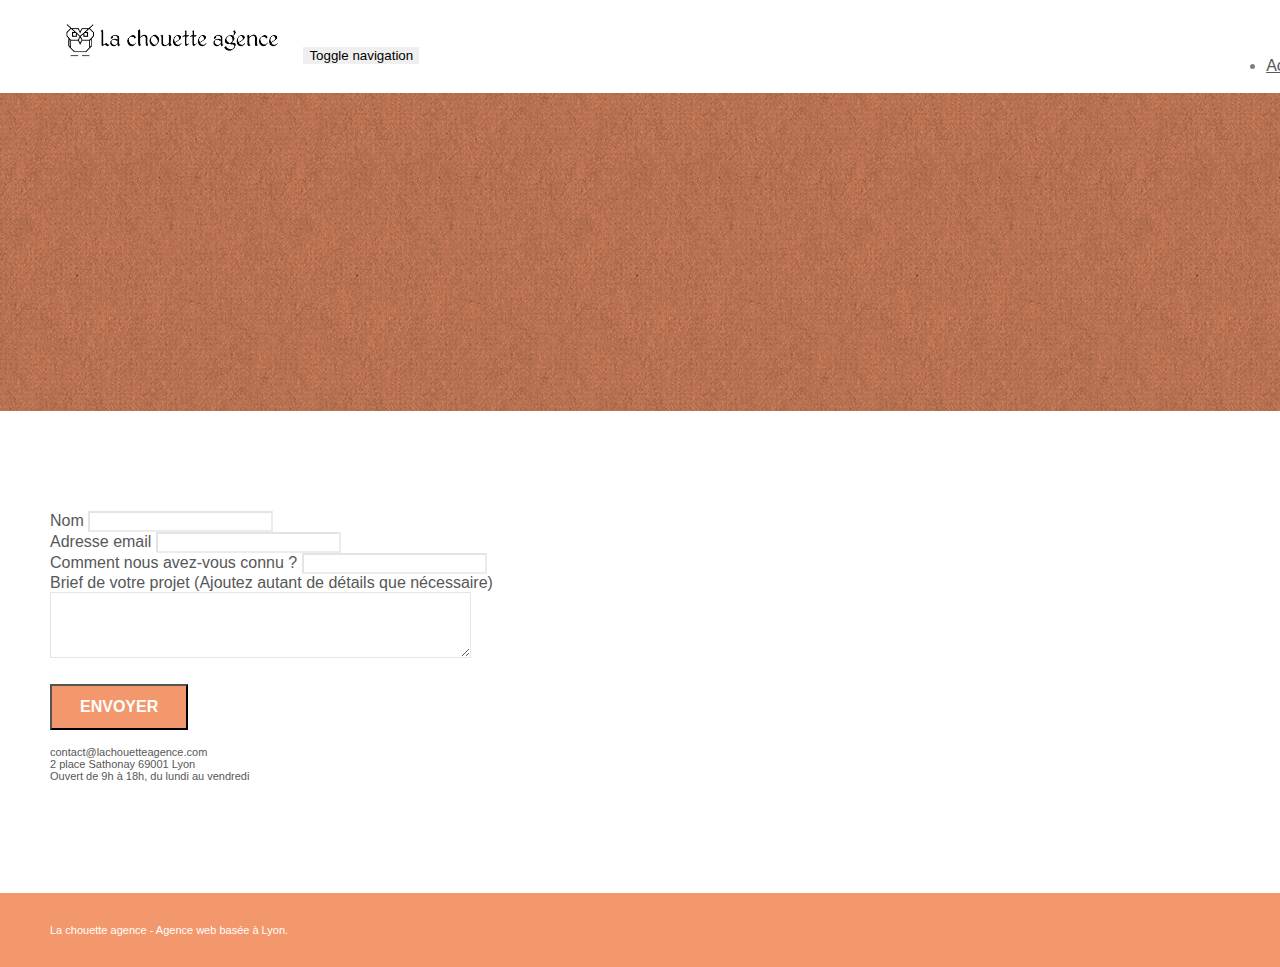
==== page2.html @ 2bc06919 "first commit - version initiale" ====
<!doctype html>
<html lang="Default">
<head>
    <meta charset="utf-8">
    <meta name="keywords" content="">
    <meta name="description" content="">
    <meta name="viewport" content="width=device-width, initial-scale=1.0, viewport-fit=cover">
    <link rel="shortcut icon" type="image/png" href="favicon.jpg">
    
	<link rel="stylesheet" type="text/css" href="./css/bootstrap.min.css">
	<link rel="stylesheet" type="text/css" href="style.css">
	<link rel="stylesheet" type="text/css" href="./css/font-awesome.min.css">
	<link rel="stylesheet" type="text/css" href="./css/et-line.min.css">
	
    
	<script src="./js/jquery-2.1.0.min.js"></script>
	<script src="./js/bootstrap.min.js"></script>
	<script src="./js/blocs.min.js"></script>
	<script src="./js/jqBootstrapValidation.js"></script>
	<script src="./js/formHandler.js"></script>
    <title>page2</title>

    
<!-- Analytics -->
 
<!-- Analytics END -->
    
</head>
<body>
<!-- Principal conteneur -->
<div class="page-container">
    
<!-- bloc-0 -->
<div class="bloc bgc-white l-bloc " id="bloc-0">
	<div class="container bloc-sm">
		<nav class="navbar row">
			<div class="navbar-header">
				<a class="navbar-brand" href="index.html"><img src="img/la-chouette-agence.png" alt="atlanta web design logo" height="40" /></a>
				<button id="nav-toggle" type="button" class="ui-navbar-toggle navbar-toggle" data-toggle="collapse" data-target=".navbar-1">
					<span class="sr-only">Toggle navigation</span><span class="icon-bar"></span><span class="icon-bar"></span><span class="icon-bar"></span>
				</button>
			</div>
			<div class="collapse navbar-collapse navbar-1 special-dropdown-nav">
				<ul class="site-navigation nav navbar-nav">
					<li>
						<a href="index.html">Accueil</a>
					</li>
					<li>
					</li>
					<li>
						<a href="page2.html">page2 &gt;</a>
					</li>
				</ul>
			</div>
		</nav>
	</div>
</div>
<!-- bloc-0 END -->

<!-- bloc-6 -->
<div class="bloc bg-dots-bg bg-repeat bgc-atomic-tangerine d-bloc bloc-bg-texture texture-paper" id="bloc-6">
	<div class="container bloc-lg">
		<div class="row">
			<div class="col-sm-12">
				<h1 class="text-center hero-bloc-text tc-white">
					Parlons web design !
				</h1>
				<p class="text-center mg-lg tc-white tight-width-whitespace">
					Nous sommes ravis que vous souhaitiez collaborer avec notre agence.<br>
					Parlez-nous de votre projet en complétant le formulaire ci-dessous.
				</p>
			</div>
		</div>
	</div>
</div>
<!-- bloc-6 END -->

<!-- bloc-7 -->
<div class="bloc bgc-white l-bloc" id="bloc-7">
	<div class="container bloc-lg">
		<div class="row">
			<div class="col-sm-6">
				<form id="form_1" novalidate success-msg="Your message has been sent." fail-msg="Sorry it seems that our mail server is not responding, Sorry for the inconvenience!">
					<div class="form-group">
						<label>
							Nom
						</label>
						<input id="name" class="form-control" required />
					</div>
					<div class="form-group">
						<label>
							Adresse email
						</label>
						<input id="email" class="form-control" type="email" required />
					</div>
					<div class="form-group">
						<label>
							Comment nous avez-vous connu ?
						</label>
						<input class="form-control" type="email" required id="input_504" />
					</div>
					<div class="form-group">
						<label>
							Brief de votre projet (Ajoutez autant de détails que nécessaire)<br>
						</label><textarea id="message" class="form-control" rows="4" cols="50" required></textarea>
					</div> 
					<button class="bloc-button btn btn-lg btn-block cta-hero btn-atomic-tangerine" type="submit">
						Envoyer
					</button>
				</form>
			</div>
			<div class="col-sm-6">
				<p>
					contact@lachouetteagence.com<br>2 place Sathonay 69001 Lyon<br>Ouvert de 9h à 18h, du lundi au vendredi<br>
				</p>
			</div>
		</div>
	</div>
</div>
<!-- bloc-7 END -->

<!-- ScrollToTop Button -->
<a class="bloc-button btn btn-d scrollToTop" onclick="scrollToTarget('1')"><span class="fa fa-chevron-up"></span></a>
<!-- ScrollToTop Button END-->


<!-- Footer - bloc-8 -->
<div class="bloc bgc-atomic-tangerine d-bloc" id="bloc-8">
	<div class="container bloc-sm">
		<div class="row">
			<div class="col-sm-12">
				<p class="text-center white">
					La chouette agence - Agence web basée à Lyon.<br>
				</p>
				<div class="row row-no-gutters social">
					<div class="col-sm-3">
						<div class="text-center">
							<a class="social" href="index.html"><span class="fa fa-twitter icon-md"></span></a>
						</div>
					</div>
					<div class="col-sm-3">
						<div class="text-center">
							<a class="social" href="index.html"><span class="fa fa-facebook icon-md"></span></a>
						</div>
					</div>
					<div class="col-sm-3">
						<div class="text-center">
							<a class="social" href="index.html"><span class="fa fa-dribbble icon-md"></span></a>
						</div>
					</div>
					<div class="col-sm-3">
						<div class="text-center">
							<a class="social" href="index.html"><span class="fa fa-instagram icon-md"></span></a>
						</div>
					</div>
				</div>
			</div>
		</div>
	</div>
</div>
<!-- Footer - bloc-8 END -->

</div>
<!-- Principal conteneur END -->
    

</body>
</html>
---- style.css ----
body {
    margin: 0;
    padding: 0;
    background: #FFF;
    overflow-x: hidden;
    -webkit-font-smoothing: antialiased;
    -moz-osx-font-smoothing: grayscale;
}

a,
button {
    transition: all .3s ease-in-out;
    outline: none!important;
}

a:hover {
    text-decoration: none;
    cursor: pointer;
}

#page-loading-blocs-notifaction {
    position: fixed;
    top: 0;
    bottom: 0;
    width: 100%;
    z-index: 100000;
    background: #FFFFFF url("img/pageload-spinner.gif") no-repeat center center;
}

.bloc {
    width: 100%;
    clear: both;
    background: 50% 50% no-repeat;
    padding: 0 50px;
    -webkit-background-size: cover;
    -moz-background-size: cover;
    -o-background-size: cover;
    background-size: cover;
    position: relative;
}

.bloc .container {
    padding-left: 0;
    padding-right: 0;
}

.bloc-lg {
    padding: 100px 50px;
}

.bloc-md {
    padding: 50px;
}

.bloc-sm {
    padding: 20px 50px;
}

.bg-center,
.bg-l-edge,
.bg-r-edge,
.bg-t-edge,
.bg-b-edge,
.bg-tl-edge,
.bg-bl-edge,
.bg-tr-edge,
.bg-br-edge,
.bg-repeat {
    -webkit-background-size: auto!important;
    -moz-background-size: auto!important;
    -o-background-size: auto!important;
    background-size: auto!important;
}

.bg-repeat {
    background: repeat;
}

.bg-t-edge {
    background: top no-repeat;
}

.bloc-bg-texture::before {
    content: "";
    background-size: 2px 2px;
    position: absolute;
    top: 0;
    bottom: 0;
    left: 0;
    right: 0;
}

.texture-paper::before {
    background: url("img/texture-paper.png");
    background-size: 280px 280px;
}

.b-parallax {
    background-attachment: fixed;
}

.d-bloc {
    color: rgba(255, 255, 255, .7);
}

.d-bloc button:hover {
    color: rgba(255, 255, 255, .9);
}

.d-bloc .icon-round,
.d-bloc .icon-square,
.d-bloc .icon-rounded,
.d-bloc .icon-semi-rounded-a,
.d-bloc .icon-semi-rounded-b {
    border-color: rgba(255, 255, 255, .9);
}

.d-bloc .divider-h span {
    border-color: rgba(255, 255, 255, .2);
}

.d-bloc .a-btn,
.d-bloc .navbar a,
.d-bloc .navbar-brand,
.d-bloc a .icon-sm,
.d-bloc a .icon-md,
.d-bloc a .icon-lg,
.d-bloc a .icon-xl,
.d-bloc h1 a,
.d-bloc h2 a,
.d-bloc h3 a,
.d-bloc h4 a,
.d-bloc h5 a,
.d-bloc h6 a,
.d-bloc p a {
    color: rgba(255, 255, 255, .6);
}

.d-bloc .a-btn:hover,
.d-bloc .navbar a:hover,
.d-bloc .navbar-brand:hover,
.d-bloc a:hover .icon-sm,
.d-bloc a:hover .icon-md,
.d-bloc a:hover .icon-lg,
.d-bloc a:hover .icon-xl,
.d-bloc h1 a:hover,
.d-bloc h2 a:hover,
.d-bloc h3 a:hover,
.d-bloc h4 a:hover,
.d-bloc h5 a:hover,
.d-bloc h6 a:hover,
.d-bloc p a:hover {
    color: rgba(255, 255, 255, 1);
}

.d-bloc .navbar-toggle .icon-bar {
    background: rgba(255, 255, 255, 1);
}

.d-bloc .btn-wire,
.d-bloc .btn-wire:hover {
    color: rgba(255, 255, 255, 1);
    border-color: rgba(255, 255, 255, 1);
}

.d-bloc .panel {
    color: rgba(0, 0, 0, .5);
}

.d-bloc .panel button:hover {
    color: rgba(0, 0, 0, .7);
}

.d-bloc .panel icon {
    border-color: rgba(0, 0, 0, .7);
}

.d-bloc .panel .divider-h span {
    border-color: rgba(0, 0, 0, .1);
}

.d-bloc .panel .a-btn {
    color: rgba(0, 0, 0, .6);
}

.d-bloc .panel .a-btn:hover {
    color: rgba(0, 0, 0, 1);
}

.d-bloc .panel .btn-wire,
.d-bloc .panel .btn-wire:hover {
    color: rgba(0, 0, 0, .7);
    border-color: rgba(0, 0, 0, .3);
}

.d-bloc .panel,
.l-bloc {
    color: rgba(0, 0, 0, .5);
}

.d-bloc .panel button:hover,
.l-bloc button:hover {
    color: rgba(0, 0, 0, .7);
}

.l-bloc .icon-round,
.l-bloc .icon-square,
.l-bloc .icon-rounded,
.l-bloc .icon-semi-rounded-a,
.l-bloc .icon-semi-rounded-b {
    border-color: rgba(0, 0, 0, .7);
}

.d-bloc .panel .divider-h span,
.l-bloc .divider-h span {
    border-color: rgba(0, 0, 0, .1);
}

.d-bloc .panel .a-btn,
.l-bloc .a-btn,
.l-bloc .navbar a,
.l-bloc .navbar-brand,
.l-bloc a .icon-sm,
.l-bloc a .icon-md,
.l-bloc a .icon-lg,
.l-bloc a .icon-xl,
.l-bloc h1 a,
.l-bloc h2 a,
.l-bloc h3 a,
.l-bloc h4 a,
.l-bloc h5 a,
.l-bloc h6 a,
.l-bloc p a {
    color: rgba(0, 0, 0, .6);
}

.d-bloc .panel .a-btn:hover,
.l-bloc .a-btn:hover,
.l-bloc .navbar a:hover,
.l-bloc .navbar-brand:hover,
.l-bloc a:hover .icon-sm,
.l-bloc a:hover .icon-md,
.l-bloc a:hover .icon-lg,
.l-bloc a:hover .icon-xl,
.l-bloc h1 a:hover,
.l-bloc h2 a:hover,
.l-bloc h3 a:hover,
.l-bloc h4 a:hover,
.l-bloc h5 a:hover,
.l-bloc h6 a:hover,
.l-bloc p a:hover {
    color: rgba(0, 0, 0, 1);
}

.l-bloc .navbar-toggle .icon-bar {
    color: rgba(0, 0, 0, .6);
}

.d-bloc .panel .btn-wire,
.d-bloc .panel .btn-wire:hover,
.l-bloc .btn-wire,
.l-bloc .btn-wire:hover {
    color: rgba(0, 0, 0, .7);
    border-color: rgba(0, 0, 0, .3);
}

.voffset {
    margin-top: 30px;
}

.voffset-lg {
    margin-top: 80px;
}

.row-no-gutters {
    margin-right: 0;
    margin-left: 0;
}

.row.row-no-gutters > [class^="col-"],
.row.row-no-gutters > [class*=" col-"] {
    padding-right: 0;
    padding-left: 0;
}

#bloc-1-hero h1 {
    font-size: 32px;
}

.navbar {
    margin-bottom: 0;
    z-index: 1;
}

.navbar-brand {
    height: auto;
    padding: 3px 15px;
    font-size: 25px;
    font-weight: normal;
    font-weight: 600;
    line-height: 44px;
}

.navbar-brand img {
    max-height: 200px;
    margin: 0 5px 0 0;
    display: inline;
}

.navbar-brand img[src$=svg] {
    min-width: 100px;
}

.nav-center .navbar-brand img {
    margin: 0;
}

.navbar .nav {
    padding-top: 2px;
    margin-right: -16px;
    float: right;
    z-index: 1;
}

.nav > li {
    float: left;
    margin-top: 4px;
    font-size: 16px;
}

.navbar-nav .open .dropdown-menu > li > a {
    text-align: inherit;
}

.nav > li a:hover,
.nav > li a:focus {
    background: transparent;
}

.navbar-toggle {
    margin: 10px 10px 0 0;
    border: 0px;
}

.navbar-toggle:hover {
    background: transparent!important;
}

.navbar-toggle .icon-bar {
    background-color: rgba(0, 0, 0, .5);
    width: 26px;
}

.nav-invert .navbar .nav {
    float: left;
}

.nav-invert .navbar-header,
.nav-invert .navbar-brand {
    float: right;
    position: relative;
    z-index: 2;
}

@media (min-width: 768px) {
    .site-navigation {
        position: absolute;
        top: 50%;
        right: 20px;
        transform: translate(0, -50%);
        -webkit-transform: translateY(-50%);
    }
    .nav > li .dropdown-menu a,
    .nav > li .dropdown-menu a:hover {
        color: #484848;
    }
    .nav-invert .site-navigation {
        left: 0;
        right: 0;
    }
    .nav-center {
        text-align: center;
    }
    .nav-center .navbar-header {
        width: 100%;
    }
    .nav-center .navbar-header,
    .nav-center .navbar-brand,
    .nav-center .nav > li {
        float: none;
        display: inline-block;
    }
    .nav-center .site-navigation {
        position: relative;
        width: 100%;
        right: 0;
        margin-right: 0px;
        margin-top: 20px;
    }
    .nav-center.mini-nav .navbar-toggle {
        float: none;
        margin: 10px auto 0;
    }
}

.nav > li > .dropdown a {
    background: none!important;
    display: block;
    padding: 14px 15px;
}

nav .caret {
    margin: 0 5px;
}

.dropdown-menu .dropdown-menu {
    top: -8px;
    left: 100%;
}

.dropdown-menu .dropmenu-flow-right {
    top: 100%;
    left: 0;
    margin-left: -1px;
    border-top-left-radius: 0;
    border-top-right-radius: 0;
}

.dropdown-menu .dropdown span {
    border: 4px solid black;
    border-top-color: transparent;
    border-right-color: transparent;
    border-bottom-color: transparent;
    margin: 6px -5px 0 0!important;
    float: right;
}

.mg-md {
    margin-top: 10px;
    margin-bottom: 20px;
}

.mg-lg {
    margin-top: 10px;
    margin-bottom: 40px;
}

.btn {
    margin: 0 5px 5px 0;
}

.btn.pull-right {
    margin: 0 0 5px 5px;
}

.btn-d,
.btn-d:hover,
.btn-d:focus {
    color: #FFF;
    background: rgba(0, 0, 0, .3);
}

button {
    outline: none!important;
}

.btn-rd {
    border-radius: 40px;
}

.btn-clean {
    border: 1px solid rgba(0, 0, 0, .08);
    border-bottom-color: rgba(0, 0, 0, .1);
    text-shadow: 0 1px 0 rgba(0, 0, 1, .1);
    box-shadow: 0 1px 3px rgba(0, 0, 1, .25), inset 0 1px 0 0 rgba(255, 255, 255, .15);
}

.icon-md {
    font-size: 30px!important;
}

.icon-lg {
    font-size: 60px!important;
}

.sm-shadow {
    text-shadow: 0 1px 2px rgba(0, 0, 0, .3);
}

.panel-sq,
.panel-sq .panel-heading,
.panel-sq .panel-footer {
    border-radius: 0;
}

.panel-rd {
    border-radius: 30px;
}

.panel-rd .panel-heading {
    border-radius: 29px 29px 0 0;
}

.panel-rd .panel-footer {
    border-radius: 0 0 29px 29px;
}

.form-control {
    border-color: rgba(0, 0, 0, .1);
    box-shadow: none;
}

.scrollToTop {
    width: 40px;
    height: 40px;
    position: fixed;
    bottom: 20px;
    right: 20px;
    opacity: 0;
    z-index: 500;
    transition: all .3s ease-in-out;
}

.scrollToTop span {
    margin-top: 6px;
}

.showScrollTop {
    font-size: 14px;
    opacity: 1;
}

a[data-lightbox] {
    position: relative;
    display: block;
    text-align: center;
}

a[data-lightbox]:hover::before {
    content: "+";
    font-family: "HelveticaNeue-Light", "Helvetica Neue Light", "Helvetica Neue", Helvetica, Arial;
    font-size: 32px;
    width: 50px;
    height: 50px;
    margin-left: -25px;
    border-radius: 50%;
    background: rgba(0, 0, 0, .6);
    color: #FFF;
    font-weight: 100;
    z-index: 1;
    position: absolute;
    top: 50%;
    transform: translateY(-50%);
    -webkit-transform: translateY(-50%);
}

a[data-lightbox]:hover img {
    opacity: 0.6;
    -webkit-animation-fill-mode: none;
    animation-fill-mode: none;
}

#lightbox-modal {
    display: flex;
    align-items: center;
}

#lightbox-modal .modal-dialog {
    width: 90%;
    max-width: 900px;
    margin: 0 auto 0;
}

#lightbox-modal .modal-dialog img {
    max-height: 90vh;
    margin: 0 auto;
}

.lightbox-caption {
    padding: 20px;
    color: #FFF;
    background: rgba(0, 0, 0, .5);
    position: absolute;
    left: 15px;
    right: 15px;
    bottom: 5px;
}

.close-lightbox {
    color: #FFF;
    font-size: 30px;
    position: absolute;
    top: 20px;
    right: 20px;
    z-index: 20;
    background: rgba(0, 0, 0, .5);
    border: none;
    line-height: 30px;
    padding: 0 9px 5px;
    opacity: 0.3;
}

.close-lightbox:hover,
.next-lightbox:hover,
.prev-lightbox:hover {
    opacity: 1.0;
    color: #FFF;
}

.next-lightbox,
.prev-lightbox {
    font-size: 20px;
    color: rgba(255, 255, 255, .9);
    background: rgba(0, 0, 0, .5);
    transition: all .2s ease-in-out;
    position: absolute;
    top: 45%;
    z-index: 1;
    opacity: 0.4;
}

.next-lightbox {
    padding: 6px 8px 1px 13px;
    right: 25px;
}

.prev-lightbox {
    padding: 6px 13px 1px 10px;
    left: 25px;
}

.snapshot-lb .modal-body {
    padding-bottom: 45px;
}

.snapshot-lb .lightbox-caption {
    padding: 0;
    color: rgba(0, 0, 0, .5);
    background: none;
}

h1,
h2,
h3,
h4,
h5,
h6,
p,
label,
.btn,
a {
    font-family: "helvetica";
    font-weight: 400;
    color: #575757!important;
}

.container {
    max-width: 1000px;
}

.hero-bloc-text {
    font-size: 38px;
}

.hero-bloc-text-sub {
    font-size: 36px;
}

.statement-bloc-text {
    line-height: 26px;
    font-style: italic;
    font-size: 20px;
    text-align: center;
    font-weight: lighter;
    max-width: 520px;
    margin: auto auto auto auto;
}

p {
    font-size: 11px;
}

.tight-width-whitespace {
    max-width: 600px;
    margin: auto auto auto auto;
}

.h1 {
    font-size: 20px;
    font-family: "Open Sans";
}

.cta-hero {
    margin-top: 22px;
    color: #FFFFFF!important;
    text-transform: uppercase;
    padding: 12px 28px 12px 28px;
    font-size: 16px;
    font-weight: 700;
}

.social {
    max-width: 400px;
    margin: auto auto auto auto;
}

h2 {
    font-size: 22px;
    line-height: 1.4em;
}

h3 {
    font-size: 15px;
    text-transform: uppercase;
    font-weight: 700;
    color: #333333!important;
}

.med-width-whitespace {
    max-width: 800px;
    margin: auto auto auto auto;
    box-shadow: 0px 0px 0px #000000;
}

h1 {
    color: #333333!important;
}

h4 {
    color: #333333!important;
}

.icons {
    margin-bottom: 14px;
    margin-top: 24px;
}

.white {
    color: #FFFFFF!important;
}

.portfolio-thumb {
    margin-bottom: 24px;
}

.portfolio-row {
    margin-bottom: 44px;
    margin-top: 50px;
}

.avatar {
    box-shadow: 0px 4px 9px rgba(0, 0, 0, 0.3);
}

.black-background {
    background-color: rgba(165, 147, 99, 0.7);
    padding: 40px 40px 40px 40px;
}

.bold-link {
    font-weight: 900;
    text-decoration: underline!important;
}

.bgc-white {
    background-color: #FFFFFF;
}

.bgc-dark-slate-blue {
    background-color: #364577;
}

.bgc-atomic-tangerine {
    background-color: #F3976C;
}

.tc-white {
    color: #F3976C!important;
}

.btn-atomic-tangerine {
    background: #F3976C;
    color: #FFFFFF!important;
}

.btn-atomic-tangerine:hover {
    background: #c27956!important;
    color: #FFFFFF!important;
}

.ltc-white {
    color: #FFFFFF!important;
}

.ltc-white:hover {
    color: #cccccc!important;
}

.ltc-atomic-tangerine {
    color: #F3976C!important;
}

.ltc-atomic-tangerine:hover {
    color: #c27956!important;
}

.icon-dark-slate-blue {
    color: #364577!important;
    border-color: #364577!important;
}

.bg-dots-bg {
    background-image: url("img/dots-bg.png");
}

.bg-lines-h2-bg {
    background-image: url("img/lines-h2-bg.png");
}

.bg-banniere {
    background-image: url("img/la-chouette-agence-banniere.jpg");
}

.bg-presentation {
    background-image: url("img/image-de-presentation.bmp");
}

@media (max-width: 1024px) {
    .bloc {
        padding-left: 20px;
        padding-right: 20px;
    }
    .bloc.full-width-bloc,
    .bloc-tile-2.full-width-bloc .container,
    .bloc-tile-3.full-width-bloc .container,
    .bloc-tile-4.full-width-bloc .container {
        padding-left: 0;
        padding-right: 0;
    }
}

@media (max-width: 992px) and (min-width: 768px) {
    .navbar .nav {
        max-width: 80%
    }
    .nav-center.navbar .nav {
        max-width: 100%
    }
}

@media only screen and (min-device-width: 768px) and (max-device-width: 1024px) and (orientation: landscape) {
    .b-parallax {
        background-attachment: scroll;
    }
}

@media only screen and (min-device-width: 1024px) and (max-device-width: 1366px) and (-webkit-min-device-pixel-ratio: 1.5) {
    .b-parallax {
        background-attachment: scroll;
    }
}

@media (max-width: 991px) {
    .container {
        width: 100%;
    }
    .b-parallax {
        background-attachment: scroll;
    }
    .page-container,
    #hero-bloc {
        overflow-x: hidden;
        position: relative;
    }
    .bloc {
        padding-left: constant(safe-area-inset-left);
        padding-right: constant(safe-area-inset-right);
    }
    .bloc-group,
    .bloc-group .bloc {
        display: block;
        width: 100%;
    }
    .bloc-fill-screen .fill-bloc-top-edge,
    .bloc-fill-screen .fill-bloc-bottom-edge {
        padding: 0 20px;
        padding-left: constant(safe-area-inset-left);
        padding-right: constant(safe-area-inset-right);
    }
}

@media (max-width: 767px) {
    .page-container {
        overflow-x: hidden;
        position: relative;
    }
    h1,
    h2,
    h3,
    h4,
    h5,
    h6,
    p,
    #disqus_thread {
        padding-left: 10px!important;
        padding-right: 10px!important;
    }
    .b-parallax {
        background-attachment: scroll;
    }
    .navbar .nav {
        padding-top: 0;
        border-top: 1px solid rgba(0, 0, 0, .2);
        float: none!important;
    }
    .navbar.row {
        margin-left: 0;
        margin-right: 0;
    }
    .site-navigation {
        position: inherit;
        transform: none;
        -webkit-transform: none;
        -ms-transform: none;
    }
    .nav > li {
        margin-top: 0;
        border-bottom: 1px solid rgba(0, 0, 0, .1);
        background: rgba(0, 0, 0, .05);
        text-align: left;
        padding-left: 15px;
        width: 100%;
    }
    .nav > li:hover {
        background: rgba(0, 0, 0, .08);
    }
    .dropdown .dropdown a .caret {
        float: none;
        margin: 5px 0 0 10px!important;
        border: 4px solid black;
        border-bottom-color: transparent;
        border-right-color: transparent;
        border-left-color: transparent;
    }
    #hero-bloc .navbar .nav {
        background: rgba(0, 0, 0, .8);
    }
    #hero-bloc .navbar .nav a {
        color: rgba(255, 255, 255, .6);
    }
    .hero {
        padding: 50px 0;
    }
    .hero-nav {
        left: -1px;
        right: -1px;
    }
    .navbar-collapse {
        padding: 0;
        overflow-x: hidden;
        -webkit-box-shadow: none;
        box-shadow: none;
    }
    .navbar-brand img {
        max-height: 40px;
        width: auto;
    }
    .nav-invert .navbar-header {
        float: none;
        width: 100%;
    }
    .nav-invert .navbar-toggle {
        float: left;
        margin-left: 10px;
    }
    .bloc {
        padding-left: 0;
        padding-right: 0;
    }
    .bloc-xxl,
    .bloc-xl,
    .bloc-lg {
        padding: 40px 0;
    }
    .bloc-sm,
    .bloc-md {
        padding-left: 0;
        padding-right: 0;
    }
    .bloc-tile-2 .container,
    .bloc-tile-3 .container,
    .bloc-tile-4 .container,
    .bloc-fill-screen .fill-bloc-top-edge,
    .bloc-fill-screen .fill-bloc-bottom-edge {
        padding-left: 0;
        padding-right: 0;
    }
    .a-block {
        padding: 0 10px;
    }
    .btn-dwn {
        display: none;
    }
    .voffset {
        margin-top: 5px;
    }
    .voffset-md {
        margin-top: 20px;
    }
    .voffset-lg {
        margin-top: 30px;
    }
    form {
        padding: 5px;
    }
    .close-lightbox {
        display: inline-block;
    }
    .blocsapp-device-iphone5 {
        background-size: 216px 425px;
        padding-top: 60px;
        width: 216px;
        height: 425px;
    }
    .blocsapp-device-iphone5 img {
        width: 180px;
        height: 320px;
    }
}

@media (max-width: 400px) {
    .bloc {
        padding-left: 0;
        padding-right: 0;
    }
}

@media (max-width: 767px) {
    .bloc-mob-center-text {
        text-align: center;
    }
}
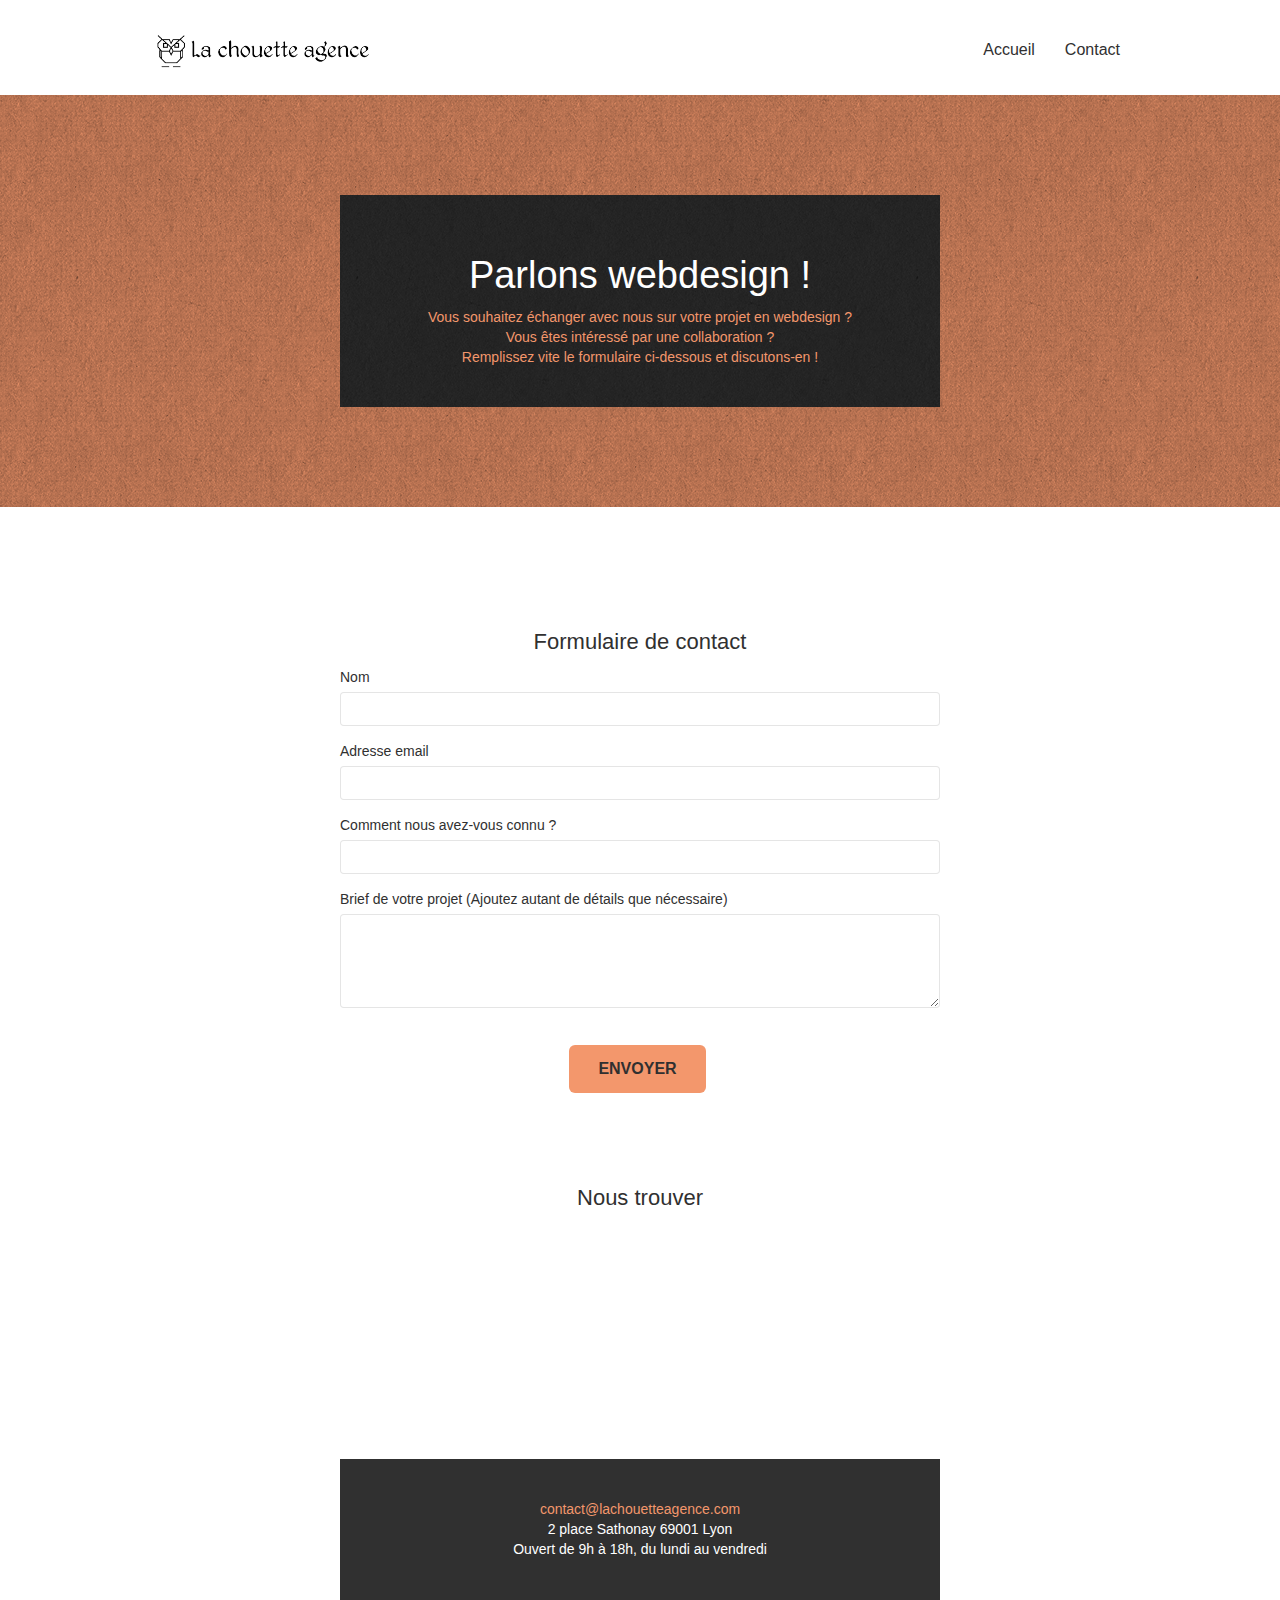
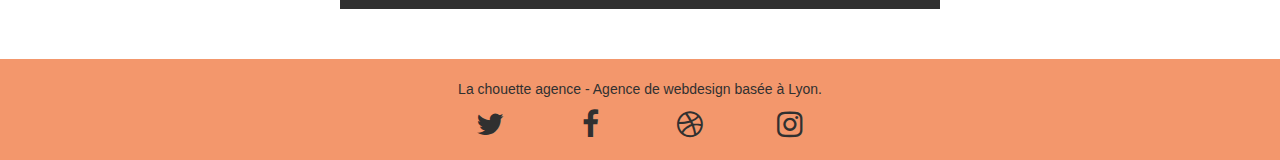
==== commit db25bed9: "Version améliorée" ====
--- a/page2.html
+++ b/page2.html
@@ -1,41 +1,32 @@
 <!doctype html>
-<html lang="Default">
+<html lang="fr">
 <head>
-    <meta charset="utf-8">
-    <meta name="keywords" content="">
-    <meta name="description" content="">
+	<meta charset="utf-8">
+	<meta name="robots" content="index,follow">
+    <meta name="description" content="La chouette agence, entreprise de web design basée à Lyon, vous accompagne dans votre transformation digitale.">
     <meta name="viewport" content="width=device-width, initial-scale=1.0, viewport-fit=cover">
     <link rel="shortcut icon" type="image/png" href="favicon.jpg">
-    
-	<link rel="stylesheet" type="text/css" href="./css/bootstrap.min.css">
-	<link rel="stylesheet" type="text/css" href="style.css">
-	<link rel="stylesheet" type="text/css" href="./css/font-awesome.min.css">
-	<link rel="stylesheet" type="text/css" href="./css/et-line.min.css">
+	<link rel="stylesheet" type="text/css" href="./css/bootstrap.css">
+	<link rel="stylesheet" type="text/css" href="style.min.css">
+	<link rel="stylesheet" type="text/css" href="./css/font-awesome.css">
+	<link rel="stylesheet" type="text/css" href="./css/et-line.css">
 	
     
-	<script src="./js/jquery-2.1.0.min.js"></script>
-	<script src="./js/bootstrap.min.js"></script>
-	<script src="./js/blocs.min.js"></script>
+	<script src="./js/jquery-2.1.0.js"></script>
+	<script src="./js/bootstrap.js"></script>
+	<script src="./js/blocs.js"></script>
 	<script src="./js/jqBootstrapValidation.js"></script>
 	<script src="./js/formHandler.js"></script>
-    <title>page2</title>
+    <title>Contact, La chouette Agence</title>
+</head>
 
-    
-<!-- Analytics -->
- 
-<!-- Analytics END -->
-    
-</head>
-<body>
-<!-- Principal conteneur -->
-<div class="page-container">
-    
+<body>  
 <!-- bloc-0 -->
-<div class="bloc bgc-white l-bloc " id="bloc-0">
-	<div class="container bloc-sm">
+<header class="bloc bgc-white l-bloc " id="bloc-0">
+	<div role="navigation" class="container bloc-sm">
 		<nav class="navbar row">
 			<div class="navbar-header">
-				<a class="navbar-brand" href="index.html"><img src="img/la-chouette-agence.png" alt="atlanta web design logo" height="40" /></a>
+				<a class="navbar-brand" href="index.html"><img src="img/la-chouette-agence.png" alt="logo de la chouette agence, agence de webdesign à Lyon"/></a>
 				<button id="nav-toggle" type="button" class="ui-navbar-toggle navbar-toggle" data-toggle="collapse" data-target=".navbar-1">
 					<span class="sr-only">Toggle navigation</span><span class="icon-bar"></span><span class="icon-bar"></span><span class="icon-bar"></span>
 				</button>
@@ -43,44 +34,45 @@
 			<div class="collapse navbar-collapse navbar-1 special-dropdown-nav">
 				<ul class="site-navigation nav navbar-nav">
 					<li>
-						<a href="index.html">Accueil</a>
-					</li>
+                        <a href="index.html">Accueil</a>
+                    </li>
 					<li>
-					</li>
-					<li>
-						<a href="page2.html">page2 &gt;</a>
+						<a href="page2.html">Contact</a>
 					</li>
 				</ul>
 			</div>
 		</nav>
 	</div>
-</div>
+</header>
+
 <!-- bloc-0 END -->
 
 <!-- bloc-6 -->
-<div class="bloc bg-dots-bg bg-repeat bgc-atomic-tangerine d-bloc bloc-bg-texture texture-paper" id="bloc-6">
+<section class="bloc bg-dots-bg bg-repeat bgc-atomic-tangerine d-bloc bloc-bg-texture texture-paper" id="bloc-6">
 	<div class="container bloc-lg">
-		<div class="row">
+		<div class="row tight-width-whitespace black-background">
 			<div class="col-sm-12">
-				<h1 class="text-center hero-bloc-text tc-white">
-					Parlons web design !
+				<h1 class="text-center">
+					Parlons webdesign !
 				</h1>
 				<p class="text-center mg-lg tc-white tight-width-whitespace">
-					Nous sommes ravis que vous souhaitiez collaborer avec notre agence.<br>
-					Parlez-nous de votre projet en complétant le formulaire ci-dessous.
+					Vous souhaitez échanger avec nous sur votre projet en webdesign ? <br>
+					Vous êtes intéressé par une collaboration ? <br>
+					Remplissez vite le formulaire ci-dessous et discutons-en !
 				</p>
 			</div>
 		</div>
 	</div>
-</div>
+</section>
 <!-- bloc-6 END -->
 
-<!-- bloc-7 -->
-<div class="bloc bgc-white l-bloc" id="bloc-7">
-	<div class="container bloc-lg">
-		<div class="row">
-			<div class="col-sm-6">
-				<form id="form_1" novalidate success-msg="Your message has been sent." fail-msg="Sorry it seems that our mail server is not responding, Sorry for the inconvenience!">
+<!-- bloc-7 Formulaire -->
+<section class="bloc bgc-white l-bloc" id="bloc-7">
+	<div class="container bloc-lg padd">
+		<h2 class="center">Formulaire de contact</h2>
+		<div role="form" class="formulaire">
+			<!-- <div class="col-sm-6"> -->
+				<form id="form_1" method="get" novalidate class="form-group">
 					<div class="form-group">
 						<label>
 							Nom
@@ -97,72 +89,79 @@
 						<label>
 							Comment nous avez-vous connu ?
 						</label>
-						<input class="form-control" type="email" required id="input_504" />
+						<input class="form-control" type="text" required id="input_504" />
 					</div>
 					<div class="form-group">
 						<label>
 							Brief de votre projet (Ajoutez autant de détails que nécessaire)<br>
 						</label><textarea id="message" class="form-control" rows="4" cols="50" required></textarea>
 					</div> 
-					<button class="bloc-button btn btn-lg btn-block cta-hero btn-atomic-tangerine" type="submit">
-						Envoyer
-					</button>
+					<div class="center">
+						<button class="bloc-button btn btn2 btn-lg btn-block cta-hero btn-atomic-tangerine" type="submit">
+							Envoyer
+						</button>
+					</div>
 				</form>
-			</div>
-			<div class="col-sm-6">
-				<p>
-					contact@lachouetteagence.com<br>2 place Sathonay 69001 Lyon<br>Ouvert de 9h à 18h, du lundi au vendredi<br>
-				</p>
-			</div>
+			<!-- </div> -->
 		</div>
 	</div>
-</div>
+</section>
+
+<section class="loc" >
+	<div class="localisation">
+		<h2 class="center">Nous trouver</h2>
+		<div class="map">
+			<iframe src="https://www.google.com/maps/embed?pb=!1m18!1m12!1m3!1d2783.0831373652145!2d4.827978615567682!3d45.76952407910573!2m3!1f0!2f0!3f0!3m2!1i1024!2i768!4f13.1!3m3!1m2!1s0x47f4eb020f3664e9%3A0x13e3d71752922c1f!2s2%20Place%20Sathonay%2C%2069001%20Lyon!5e0!3m2!1sfr!2sfr!4v1611600568194!5m2!1sfr!2sfr" allowfullscreen="" tabindex="0" title="La carte intéractive Google de l'emplacement de l'agence de webdesign" ></iframe>
+		</div>
+		<div class="tight-width-whitespace black-background">
+			<a class="lien" href="mailto:contact@lachouetteagence.com">contact@lachouetteagence.com</a><br>
+			<p class="white">2 place Sathonay 69001 Lyon <br>
+			Ouvert de 9h à 18h, du lundi au vendredi</p>
+		</div>
+	</div>
+</section>
 <!-- bloc-7 END -->
 
-<!-- ScrollToTop Button -->
-<a class="bloc-button btn btn-d scrollToTop" onclick="scrollToTarget('1')"><span class="fa fa-chevron-up"></span></a>
-<!-- ScrollToTop Button END-->
-
-
 <!-- Footer - bloc-8 -->
-<div class="bloc bgc-atomic-tangerine d-bloc" id="bloc-8">
+<footer class="bloc bgc-atomic-tangerine d-bloc" id="bloc-8">
 	<div class="container bloc-sm">
 		<div class="row">
 			<div class="col-sm-12">
-				<p class="text-center white">
-					La chouette agence - Agence web basée à Lyon.<br>
+				<p class="text-center">
+					La chouette agence - Agence de webdesign basée à Lyon.<br>
 				</p>
 				<div class="row row-no-gutters social">
 					<div class="col-sm-3">
 						<div class="text-center">
-							<a class="social" href="index.html"><span class="fa fa-twitter icon-md"></span></a>
+							<a class="social" href="index.html"><i title="twitter" class="fa fa-twitter icon-md"></i></a>
 						</div>
 					</div>
 					<div class="col-sm-3">
 						<div class="text-center">
-							<a class="social" href="index.html"><span class="fa fa-facebook icon-md"></span></a>
+							<a class="social" href="index.html"><i title="facebook" class="fa fa-facebook icon-md"></i></a>
 						</div>
 					</div>
 					<div class="col-sm-3">
 						<div class="text-center">
-							<a class="social" href="index.html"><span class="fa fa-dribbble icon-md"></span></a>
+							<a title="dribble" class="social" href="index.html"><i class="fa fa-dribbble icon-md"></i></a>
 						</div>
 					</div>
 					<div class="col-sm-3">
 						<div class="text-center">
-							<a class="social" href="index.html"><span class="fa fa-instagram icon-md"></span></a>
+							<a title="instagram" class="social" href="index.html"><i class="fa fa-instagram icon-md"></i></a>
 						</div>
 					</div>
+				</div>
+				<div class="row">
 				</div>
 			</div>
 		</div>
 	</div>
-</div>
+
+	<!-- ScrollToTop Button -->
+<button class="bloc-button btn btn-d scrollToTop" onclick="scrollToTarget('1')"><span class="fa fa-chevron-up"></span></button>
+<!-- ScrollToTop Button END-->
+</footer>
 <!-- Footer - bloc-8 END -->
-
-</div>
-<!-- Principal conteneur END -->
-    
-
 </body>
 </html>
--- a/style.min.css
+++ b/style.min.css
@@ -0,0 +1 @@
+body{margin:0;padding:0;background:#FFF;overflow-x:hidden;-webkit-font-smoothing:antialiased;-moz-osx-font-smoothing:grayscale}a,button{transition:all .3s ease-in-out;outline:none!important}a:hover{text-decoration:none;cursor:pointer;font-size:18px}.bloc{width:100%;clear:both;background:50% 50% no-repeat;padding:0 50px;-webkit-background-size:cover;-moz-background-size:cover;-o-background-size:cover;background-size:cover;position:relative}.bloc .container{padding-left:0;padding-right:0}.bloc-lg{padding:100px 50px}.bloc-md{padding:50px}.bloc-sm{padding:20px 50px}.bg-center,.bg-l-edge,.bg-r-edge,.bg-t-edge,.bg-b-edge,.bg-tl-edge,.bg-bl-edge,.bg-tr-edge,.bg-br-edge,.bg-repeat{-webkit-background-size:auto!important;-moz-background-size:auto!important;-o-background-size:auto!important;background-size:auto!important}.bg-repeat{background:repeat}.bg-t-edge{background:top no-repeat}.bloc-bg-texture::before{content:"";background-size:2px 2px;position:absolute;top:0;bottom:0;left:0;right:0}.texture-paper::before{background:url(img/texture-paper.png);background-size:280px 280px}.b-parallax{background-attachment:fixed}.d-bloc{color:rgba(255,255,255,.7)}.d-bloc button:hover{color:rgba(255,255,255,.9)}.d-bloc .icon-round,.d-bloc .icon-square,.d-bloc .icon-rounded,.d-bloc .icon-semi-rounded-a,.d-bloc .icon-semi-rounded-b{border-color:rgba(255,255,255,.9)}.d-bloc .divider-h span{border-color:rgba(255,255,255,.2)}.d-bloc .a-btn,.d-bloc .navbar a,.d-bloc .navbar-brand,.d-bloc a .icon-sm,.d-bloc a .icon-md,.d-bloc a .icon-lg,.d-bloc a .icon-xl,.d-bloc h1 a,.d-bloc h2 a,.d-bloc h3 a,.d-bloc h4 a,.d-bloc h5 a,.d-bloc h6 a,.d-bloc p a{color:#303030}.d-bloc .a-btn:hover,.d-bloc .navbar a:hover,.d-bloc .navbar-brand:hover,.d-bloc a:hover .icon-sm,.d-bloc a:hover .icon-md,.d-bloc a:hover .icon-lg,.d-bloc a:hover .icon-xl,.d-bloc h1 a:hover,.d-bloc h2 a:hover,.d-bloc h3 a:hover,.d-bloc h4 a:hover,.d-bloc h5 a:hover,.d-bloc h6 a:hover,.d-bloc p a:hover{color:rgba(255,255,255,1)}.d-bloc .navbar-toggle .icon-bar{background:rgba(255,255,255,1)}.d-bloc .btn-wire,.d-bloc .btn-wire:hover{color:rgba(255,255,255,1);border-color:rgba(255,255,255,1)}.d-bloc .panel{color:rgba(0,0,0,.5)}.d-bloc .panel button:hover{color:rgba(0,0,0,.7)}.d-bloc .panel icon{border-color:rgba(0,0,0,.7)}.d-bloc .panel .divider-h span{border-color:rgba(0,0,0,.1)}.d-bloc .panel .a-btn{color:rgba(0,0,0,.6)}.d-bloc .panel .a-btn:hover{color:rgba(0,0,0,1)}.d-bloc .panel .btn-wire,.d-bloc .panel .btn-wire:hover{color:rgba(0,0,0,.7);border-color:rgba(0,0,0,.3)}.d-bloc .panel,.l-bloc{color:rgba(0,0,0,.5)}.d-bloc .panel button:hover,.l-bloc button:hover{color:rgba(0,0,0,.7)}.l-bloc .icon-round,.l-bloc .icon-square,.l-bloc .icon-rounded,.l-bloc .icon-semi-rounded-a,.l-bloc .icon-semi-rounded-b{border-color:rgba(0,0,0,.7)}.d-bloc .panel .divider-h span,.l-bloc .divider-h span{border-color:rgba(0,0,0,.1)}.d-bloc .panel .a-btn,.l-bloc .a-btn,.l-bloc .navbar a,.l-bloc .navbar-brand,.l-bloc a .icon-sm,.l-bloc a .icon-md,.l-bloc a .icon-lg,.l-bloc a .icon-xl,.l-bloc h1 a,.l-bloc h2 a,.l-bloc h3 a,.l-bloc h4 a,.l-bloc h5 a,.l-bloc h6 a,.l-bloc p a{color:rgba(0,0,0,.6)}.d-bloc .panel .a-btn:hover,.l-bloc .a-btn:hover,.l-bloc .navbar a:hover,.l-bloc .navbar-brand:hover,.l-bloc a:hover .icon-sm,.l-bloc a:hover .icon-md,.l-bloc a:hover .icon-lg,.l-bloc a:hover .icon-xl,.l-bloc h1 a:hover,.l-bloc h2 a:hover,.l-bloc h3 a:hover,.l-bloc h4 a:hover,.l-bloc h5 a:hover,.l-bloc h6 a:hover,.l-bloc p a:hover{color:rgba(0,0,0,1)}.l-bloc .navbar-toggle .icon-bar{color:rgba(0,0,0,.6)}.d-bloc .panel .btn-wire,.d-bloc .panel .btn-wire:hover,.l-bloc .btn-wire,.l-bloc .btn-wire:hover{color:rgba(0,0,0,.7);border-color:rgba(0,0,0,.3)}.voffset{margin-top:30px}.voffset-lg{margin-top:80px}.row-no-gutters{margin-right:0;margin-left:0}.row.row-no-gutters>[class^="col-"],.row.row-no-gutters>[class*=" col-"]{padding-right:0;padding-left:0}.navbar{margin-bottom:0}.navbar-brand{height:auto;padding:3px 15px;font-size:25px;font-weight:400;font-weight:600;line-height:44px}.btn-clean:focus{border:3px solid #FFF}a:focus{border:3px solid #F3976C;text-decoration:none}.social:focus{padding-top:20px;border:3px solid #FFF}.btn2:focus{border:3px solid #303030!important}.navbar-brand img{max-height:200px;margin:0 5px 0 0;display:inline}.navbar-brand img[src$=svg]{min-width:100px}.nav-center .navbar-brand img{margin:0}.navbar .nav{padding-top:2px;margin-right:-16px;float:right}.nav>li{float:left;margin-top:4px;font-size:16px}.nav>li a:hover,.nav>li a:focus{background:transparent}.navbar-nav .open .dropdown-menu>li>a{text-align:inherit}.nav>li a:focus{border:2px solid #F3976C}.navbar-toggle{margin:10px 10px 0 0;border:0}.navbar-toggle:hover,.navbar-toggle:focus{background:transparent!important;border:#F3976C 2px solid}.navbar-toggle .icon-bar{background-color:rgba(0,0,0,.5);width:26px}.nav-invert .navbar .nav{float:left}.nav-invert .navbar-header,.nav-invert .navbar-brand{float:right;position:relative}@media (min-width:768px){.site-navigation{position:absolute;top:50%;right:20px;transform:translate(0,-50%);-webkit-transform:translateY(-50%)}.nav>li .dropdown-menu a,.nav>li .dropdown-menu a:hover{color:#303030}.nav-invert .site-navigation{left:0;right:0}.nav-center{text-align:center}.nav-center .navbar-header{width:100%}.navbar-header img{height:40px;margin-top:5px}.nav-center .navbar-header,.nav-center .navbar-brand,.nav-center .nav>li{float:none;display:inline-block}.nav-center .site-navigation{position:relative;width:100%;right:0;margin-right:0;margin-top:20px}.nav-center.mini-nav .navbar-toggle{float:none;margin:10px auto 0}}.nav>li>.dropdown a{background:none!important;display:block;padding:14px 15px}nav .caret{margin:0 5px}.dropdown-menu .dropdown-menu{top:-8px;left:100%}.dropdown-menu .dropmenu-flow-right{top:100%;left:0;margin-left:-1px;border-top-left-radius:0;border-top-right-radius:0}.dropdown-menu .dropdown span{border:4px solid #000;border-top-color:transparent;border-right-color:transparent;border-bottom-color:transparent;margin:6px -5px 0 0!important;float:right}.mg-md{margin-top:10px;margin-bottom:20px}.mg-lg{margin-top:10px;margin-bottom:40px}.btn{margin:0 5px 5px 0}.btn.pull-right{margin:0 0 5px 5px}.btn-d,.btn-d:hover{border:2px solid #F3976C}.btn-d:focus{border:2px solid #303030!important}button{outline:none!important;background:none;border:none}.btn-rd{border-radius:40px}.btn-clean{border:1px solid rgba(0,0,0,.08);border-bottom-color:rgba(0,0,0,.1);text-shadow:0 1px 0 rgba(0,0,1,.1);box-shadow:0 1px 3px rgba(0,0,1,.25),inset 0 1px 0 0 rgba(255,255,255,.15)}.icon-md{font-size:30px!important}.icon-lg{font-size:60px!important}.sm-shadow{text-shadow:0 1px 2px rgba(0,0,0,.3)}.panel-sq,.panel-sq .panel-heading,.panel-sq .panel-footer{border-radius:0}.panel-rd{border-radius:30px}.panel-rd .panel-heading{border-radius:29px 29px 0 0}.panel-rd .panel-footer{border-radius:0 0 29px 29px}.form-control{border-color:rgba(0,0,0,.1);box-shadow:none}.scrollToTop{width:40px;height:40px;position:fixed;bottom:20px;right:20px;opacity:0;z-index:500;transition:all .3s ease-in-out}.scrollToTop span{margin-top:6px}.showScrollTop{font-size:14px;opacity:1}a[data-lightbox]{position:relative;display:block;text-align:center}a[data-lightbox]:hover::before{content:"+";font-family:"HelveticaNeue-Light","Helvetica Neue Light","Helvetica Neue",Helvetica,Arial;font-size:32px;width:50px;height:50px;margin-left:-25px;border-radius:50%;background:rgba(0,0,0,.6);color:#FFF;font-weight:100;position:absolute;top:50%;transform:translateY(-50%);-webkit-transform:translateY(-50%)}a[data-lightbox]:hover img{opacity:.6;-webkit-animation-fill-mode:none;animation-fill-mode:none}#lightbox-modal{display:flex;align-items:center}#lightbox-modal .modal-dialog{width:90%;max-width:900px;margin:0 auto 0}#lightbox-modal .modal-dialog img{max-height:90vh;margin:0 auto}.lightbox-caption{padding:20px;color:#FFF;background:rgba(0,0,0,.5);position:absolute;left:15px;right:15px;bottom:5px}.close-lightbox{color:#FFF;font-size:30px;position:absolute;top:20px;right:20px;z-index:20;background:rgba(0,0,0,.5);border:none;line-height:30px;padding:0 9px 5px;opacity:.3}.close-lightbox:hover,.next-lightbox:hover,.prev-lightbox:hover{opacity:1;color:#FFF}.next-lightbox,.prev-lightbox{font-size:20px;color:rgba(255,255,255,.9);background:rgba(0,0,0,.5);transition:all .2s ease-in-out;position:absolute;top:45%;opacity:.4}.next-lightbox{padding:6px 8px 1px 13px;right:25px}.prev-lightbox{padding:6px 13px 1px 10px;left:25px}.snapshot-lb .modal-body{padding-bottom:45px}.snapshot-lb .lightbox-caption{padding:0;color:rgba(0,0,0,.5);background:none}h2,h3,h4,h5,h6,p,label,.btn,a{font-family:"helvetica";font-weight:400;color:#303030!important}.container{max-width:1000px}.statement-bloc-text{line-height:26px;font-style:italic;font-size:20px;text-align:center;font-weight:lighter;max-width:520px;margin:auto auto auto auto}p{font-size:14px}.tight-width-whitespace,.map{max-width:600px;margin:auto auto auto auto}@media (max-width:500px){.tight-width-whitespace{width:100%!important}.loc{width:100%!important}.localisation{padding:50px 0 50px 0px!important}.formulaire{width:80%!important}}iframe{width:100%;padding:40px 0 40px 0;border:none}.cta-hero{margin-top:22px;color:#FFFFFF!important;text-transform:uppercase;text-align:center;padding:12px 28px 12px 28px;font-size:16px;font-weight:700}.social{max-width:400px;margin:auto auto auto auto}h2{font-size:22px;line-height:1.4em}@media (max-width:600px){h1{font-size:22px!important}h2{font-size:18px}}h3{font-size:15px;text-transform:uppercase;font-weight:700;color:#333333!important}.med-width-whitespace{max-width:800px;margin:auto auto auto auto;box-shadow:0 0 0 #000;padding-top:20px}h1{color:#fff;font-size:38px}h4{color:#303030!important}.icons{margin-bottom:14px;margin-top:24px}.white{color:#FFFFFF!important}.portfolio-thumb{margin-bottom:24px}.portfolio-row{margin-bottom:44px;margin-top:50px}.avatar{box-shadow:0 4px 9px rgba(0,0,0,.3)}.black-background{background-color:#303030;padding:40px 40px 40px 40px}@media (max-width:400px){.black-background{width:100%}}.bold-link{font-weight:900;color:#F3976C!important}.bgc-white{background-color:#FFF}.bgc-atomic-tangerine{background-color:#F3976C}.tc-white{color:#F3976C!important}.btn-atomic-tangerine{background:#F3976C;color:#303030!important}.btn-atomic-tangerine:hover{background:#303030!important;color:#F3976C!important}.bg-dots-bg{background-image:url(img/dots-bg.png)}.bg-lines-h2-bg{background-image:url(img/lines-h2-bg.png)}.bg-banniere{background-image:url(img/la-chouette-agence-banniere.jpg)}.bg-presentation{background-image:url(img/image-de-presentation.bmp)}ul{list-style:none}.col-sm-4 i:focus{border:#F3976C 2px solid}.padd{padding-bottom:0px!important}.formulaire{width:60%;margin:auto}.loc{width:80%;margin:auto}.localisation{width:100%;margin:auto;text-align:center;padding:50px}.map{width:100%;margin:auto}.center{display:flex;flex-direction:column;align-items:center}button{text-align:center}.lien{color:#F3976C!important;overflow-wrap:break-word}@media (max-width:1024px){.bloc{padding-left:20px;padding-right:20px}.bloc.full-width-bloc,.bloc-tile-2.full-width-bloc .container,.bloc-tile-3.full-width-bloc .container,.bloc-tile-4.full-width-bloc .container{padding-left:0;padding-right:0}}@media (max-width:992px) and (min-width:768px){.navbar .nav{max-width:80%}.nav-center.navbar .nav{max-width:100%}}@media only screen and (min-width:768px) and (max-width:1024px) and (orientation:landscape){.b-parallax{background-attachment:scroll}}@media only screen and (min-width:1024px) and (max-width:1366px) and (-webkit-min-device-pixel-ratio:1.5){.b-parallax{background-attachment:scroll}}@media (max-width:991px){.container{width:100%}.b-parallax{background-attachment:scroll}.page-container,#hero-bloc{overflow-x:hidden;position:relative}.bloc-group,.bloc-group .bloc{display:block;width:100%}.bloc-fill-screen .fill-bloc-top-edge,.bloc-fill-screen .fill-bloc-bottom-edge{padding:0 20px}}@media (max-width:767px){.page-container{overflow-x:hidden;position:relative}h1,h2,h3,h4,h5,h6,p,#disqus_thread{padding-left:10px!important;padding-right:10px!important}.b-parallax{background-attachment:scroll}.navbar .nav{padding-top:0;border-top:1px solid rgba(0,0,0,.2);float:none!important}.navbar.row{margin-left:0;margin-right:0}.site-navigation{position:inherit;transform:none;-webkit-transform:none;-ms-transform:none}.nav>li{margin-top:0;border-bottom:1px solid rgba(0,0,0,.1);background:rgba(0,0,0,.05);text-align:left;padding-left:15px;width:100%}.dropdown .dropdown a .caret{float:none;margin:5px 0 0 10px!important;border:4px solid #000;border-bottom-color:transparent;border-right-color:transparent;border-left-color:transparent}#hero-bloc .navbar .nav{background:rgba(0,0,0,.8)}#hero-bloc .navbar .nav a{color:rgba(255,255,255,.6)}.hero{padding:50px 0}.hero-nav{left:-1px;right:-1px}.navbar-collapse{padding:0;overflow-x:hidden;-webkit-box-shadow:none;box-shadow:none}.navbar-brand img{max-height:40px;width:auto}.nav-invert .navbar-header{float:none;width:100%}.nav-invert .navbar-toggle{float:left;margin-left:10px}.bloc{padding-left:0;padding-right:0}.bloc-xxl,.bloc-xl,.bloc-lg{padding:40px 0}.bloc-sm,.bloc-md{padding-left:0;padding-right:0}.bloc-tile-2 .container,.bloc-tile-3 .container,.bloc-tile-4 .container,.bloc-fill-screen .fill-bloc-top-edge,.bloc-fill-screen .fill-bloc-bottom-edge{padding-left:0;padding-right:0}.a-block{padding:0 10px}.btn-dwn{display:none}.voffset{margin-top:5px}.voffset-md{margin-top:20px}.voffset-lg{margin-top:30px}form{padding:5px}.close-lightbox{display:inline-block}.blocsapp-device-iphone5{background-size:216px 425px;padding-top:60px;width:216px;height:425px}.blocsapp-device-iphone5 img{width:180px;height:320px}}@media (max-width:400px){.bloc{padding-left:0;padding-right:0}}@media (max-width:767px){.bloc-mob-center-text{text-align:center}}--- a/css/et-line.css
+++ b/css/et-line.css
@@ -0,0 +1,518 @@
+@font-face {
+    font-family: et-line;
+    src: url(../fonts/et-line.eot);
+    src: url(../fonts/et-line.eot?#iefix) format('embedded-opentype'), url(../fonts/et-line.woff) format('woff'), url(../fonts/et-line.ttf) format('truetype'), url(../fonts/et-line.svg#et-line) format('svg');
+    font-weight: 400;
+    font-style: normal
+}
+
+.et-icon-adjustments,
+.et-icon-alarmclock,
+.et-icon-anchor,
+.et-icon-aperture,
+.et-icon-attachment,
+.et-icon-bargraph,
+.et-icon-basket,
+.et-icon-beaker,
+.et-icon-bike,
+.et-icon-book-open,
+.et-icon-briefcase,
+.et-icon-browser,
+.et-icon-calendar,
+.et-icon-camera,
+.et-icon-caution,
+.et-icon-chat,
+.et-icon-circle-compass,
+.et-icon-clipboard,
+.et-icon-clock,
+.et-icon-cloud,
+.et-icon-compass,
+.et-icon-desktop,
+.et-icon-dial,
+.et-icon-document,
+.et-icon-documents,
+.et-icon-download,
+.et-icon-dribbble,
+.et-icon-edit,
+.et-icon-envelope,
+.et-icon-expand,
+.et-icon-facebook,
+.et-icon-flag,
+.et-icon-focus,
+.et-icon-gears,
+.et-icon-genius,
+.et-icon-gift,
+.et-icon-global,
+.et-icon-globe,
+.et-icon-googleplus,
+.et-icon-grid,
+.et-icon-happy,
+.et-icon-hazardous,
+.et-icon-heart,
+.et-icon-hotairballoon,
+.et-icon-hourglass,
+.et-icon-key,
+.et-icon-laptop,
+.et-icon-layers,
+.et-icon-lifesaver,
+.et-icon-lightbulb,
+.et-icon-linegraph,
+.et-icon-linkedin,
+.et-icon-lock,
+.et-icon-magnifying-glass,
+.et-icon-map,
+.et-icon-map-pin,
+.et-icon-megaphone,
+.et-icon-mic,
+.et-icon-mobile,
+.et-icon-newspaper,
+.et-icon-notebook,
+.et-icon-paintbrush,
+.et-icon-paperclip,
+.et-icon-pencil,
+.et-icon-phone,
+.et-icon-picture,
+.et-icon-pictures,
+.et-icon-piechart,
+.et-icon-presentation,
+.et-icon-pricetags,
+.et-icon-printer,
+.et-icon-profile-female,
+.et-icon-profile-male,
+.et-icon-puzzle,
+.et-icon-quote,
+.et-icon-recycle,
+.et-icon-refresh,
+.et-icon-ribbon,
+.et-icon-rss,
+.et-icon-sad,
+.et-icon-scissors,
+.et-icon-scope,
+.et-icon-search,
+.et-icon-shield,
+.et-icon-speedometer,
+.et-icon-strategy,
+.et-icon-streetsign,
+.et-icon-tablet,
+.et-icon-target,
+.et-icon-telescope,
+.et-icon-toolbox,
+.et-icon-tools,
+.et-icon-tools-2,
+.et-icon-trophy,
+.et-icon-tumblr,
+.et-icon-twitter,
+.et-icon-upload,
+.et-icon-video,
+.et-icon-wallet,
+.et-icon-wine {
+    font-family: et-line;
+    font-style: normal;
+    font-weight: 400;
+    font-variant: normal;
+    text-transform: none;
+    line-height: 1;
+    -webkit-font-smoothing: antialiased;
+    -moz-osx-font-smoothing: grayscale;
+    display: inline-block
+}
+
+.et-icon-mobile:before {
+    content: "\e000"
+}
+
+.et-icon-laptop:before {
+    content: "\e001"
+}
+
+.et-icon-desktop:before {
+    content: "\e002"
+}
+
+.et-icon-tablet:before {
+    content: "\e003"
+}
+
+.et-icon-phone:before {
+    content: "\e004"
+}
+
+.et-icon-document:before {
+    content: "\e005"
+}
+
+.et-icon-documents:before {
+    content: "\e006"
+}
+
+.et-icon-search:before {
+    content: "\e007"
+}
+
+.et-icon-clipboard:before {
+    content: "\e008"
+}
+
+.et-icon-newspaper:before {
+    content: "\e009"
+}
+
+.et-icon-notebook:before {
+    content: "\e00a"
+}
+
+.et-icon-book-open:before {
+    content: "\e00b"
+}
+
+.et-icon-browser:before {
+    content: "\e00c"
+}
+
+.et-icon-calendar:before {
+    content: "\e00d"
+}
+
+.et-icon-presentation:before {
+    content: "\e00e"
+}
+
+.et-icon-picture:before {
+    content: "\e00f"
+}
+
+.et-icon-pictures:before {
+    content: "\e010"
+}
+
+.et-icon-video:before {
+    content: "\e011"
+}
+
+.et-icon-camera:before {
+    content: "\e012"
+}
+
+.et-icon-printer:before {
+    content: "\e013"
+}
+
+.et-icon-toolbox:before {
+    content: "\e014"
+}
+
+.et-icon-briefcase:before {
+    content: "\e015"
+}
+
+.et-icon-wallet:before {
+    content: "\e016"
+}
+
+.et-icon-gift:before {
+    content: "\e017"
+}
+
+.et-icon-bargraph:before {
+    content: "\e018"
+}
+
+.et-icon-grid:before {
+    content: "\e019"
+}
+
+.et-icon-expand:before {
+    content: "\e01a"
+}
+
+.et-icon-focus:before {
+    content: "\e01b"
+}
+
+.et-icon-edit:before {
+    content: "\e01c"
+}
+
+.et-icon-adjustments:before {
+    content: "\e01d"
+}
+
+.et-icon-ribbon:before {
+    content: "\e01e"
+}
+
+.et-icon-hourglass:before {
+    content: "\e01f"
+}
+
+.et-icon-lock:before {
+    content: "\e020"
+}
+
+.et-icon-megaphone:before {
+    content: "\e021"
+}
+
+.et-icon-shield:before {
+    content: "\e022"
+}
+
+.et-icon-trophy:before {
+    content: "\e023"
+}
+
+.et-icon-flag:before {
+    content: "\e024"
+}
+
+.et-icon-map:before {
+    content: "\e025"
+}
+
+.et-icon-puzzle:before {
+    content: "\e026"
+}
+
+.et-icon-basket:before {
+    content: "\e027"
+}
+
+.et-icon-envelope:before {
+    content: "\e028"
+}
+
+.et-icon-streetsign:before {
+    content: "\e029"
+}
+
+.et-icon-telescope:before {
+    content: "\e02a"
+}
+
+.et-icon-gears:before {
+    content: "\e02b"
+}
+
+.et-icon-key:before {
+    content: "\e02c"
+}
+
+.et-icon-paperclip:before {
+    content: "\e02d"
+}
+
+.et-icon-attachment:before {
+    content: "\e02e"
+}
+
+.et-icon-pricetags:before {
+    content: "\e02f"
+}
+
+.et-icon-lightbulb:before {
+    content: "\e030"
+}
+
+.et-icon-layers:before {
+    content: "\e031"
+}
+
+.et-icon-pencil:before {
+    content: "\e032"
+}
+
+.et-icon-tools:before {
+    content: "\e033"
+}
+
+.et-icon-tools-2:before {
+    content: "\e034"
+}
+
+.et-icon-scissors:before {
+    content: "\e035"
+}
+
+.et-icon-paintbrush:before {
+    content: "\e036"
+}
+
+.et-icon-magnifying-glass:before {
+    content: "\e037"
+}
+
+.et-icon-circle-compass:before {
+    content: "\e038"
+}
+
+.et-icon-linegraph:before {
+    content: "\e039"
+}
+
+.et-icon-mic:before {
+    content: "\e03a"
+}
+
+.et-icon-strategy:before {
+    content: "\e03b"
+}
+
+.et-icon-beaker:before {
+    content: "\e03c"
+}
+
+.et-icon-caution:before {
+    content: "\e03d"
+}
+
+.et-icon-recycle:before {
+    content: "\e03e"
+}
+
+.et-icon-anchor:before {
+    content: "\e03f"
+}
+
+.et-icon-profile-male:before {
+    content: "\e040"
+}
+
+.et-icon-profile-female:before {
+    content: "\e041"
+}
+
+.et-icon-bike:before {
+    content: "\e042"
+}
+
+.et-icon-wine:before {
+    content: "\e043"
+}
+
+.et-icon-hotairballoon:before {
+    content: "\e044"
+}
+
+.et-icon-globe:before {
+    content: "\e045"
+}
+
+.et-icon-genius:before {
+    content: "\e046"
+}
+
+.et-icon-map-pin:before {
+    content: "\e047"
+}
+
+.et-icon-dial:before {
+    content: "\e048"
+}
+
+.et-icon-chat:before {
+    content: "\e049"
+}
+
+.et-icon-heart:before {
+    content: "\e04a"
+}
+
+.et-icon-cloud:before {
+    content: "\e04b"
+}
+
+.et-icon-upload:before {
+    content: "\e04c"
+}
+
+.et-icon-download:before {
+    content: "\e04d"
+}
+
+.et-icon-target:before {
+    content: "\e04e"
+}
+
+.et-icon-hazardous:before {
+    content: "\e04f"
+}
+
+.et-icon-piechart:before {
+    content: "\e050"
+}
+
+.et-icon-speedometer:before {
+    content: "\e051"
+}
+
+.et-icon-global:before {
+    content: "\e052"
+}
+
+.et-icon-compass:before {
+    content: "\e053"
+}
+
+.et-icon-lifesaver:before {
+    content: "\e054"
+}
+
+.et-icon-clock:before {
+    content: "\e055"
+}
+
+.et-icon-aperture:before {
+    content: "\e056"
+}
+
+.et-icon-quote:before {
+    content: "\e057"
+}
+
+.et-icon-scope:before {
+    content: "\e058"
+}
+
+.et-icon-alarmclock:before {
+    content: "\e059"
+}
+
+.et-icon-refresh:before {
+    content: "\e05a"
+}
+
+.et-icon-happy:before {
+    content: "\e05b"
+}
+
+.et-icon-sad:before {
+    content: "\e05c"
+}
+
+.et-icon-facebook:before {
+    content: "\e05d"
+}
+
+.et-icon-twitter:before {
+    content: "\e05e"
+}
+
+.et-icon-googleplus:before {
+    content: "\e05f"
+}
+
+.et-icon-rss:before {
+    content: "\e060"
+}
+
+.et-icon-tumblr:before {
+    content: "\e061"
+}
+
+.et-icon-linkedin:before {
+    content: "\e062"
+}
+
+.et-icon-dribbble:before {
+    content: "\e063"
+}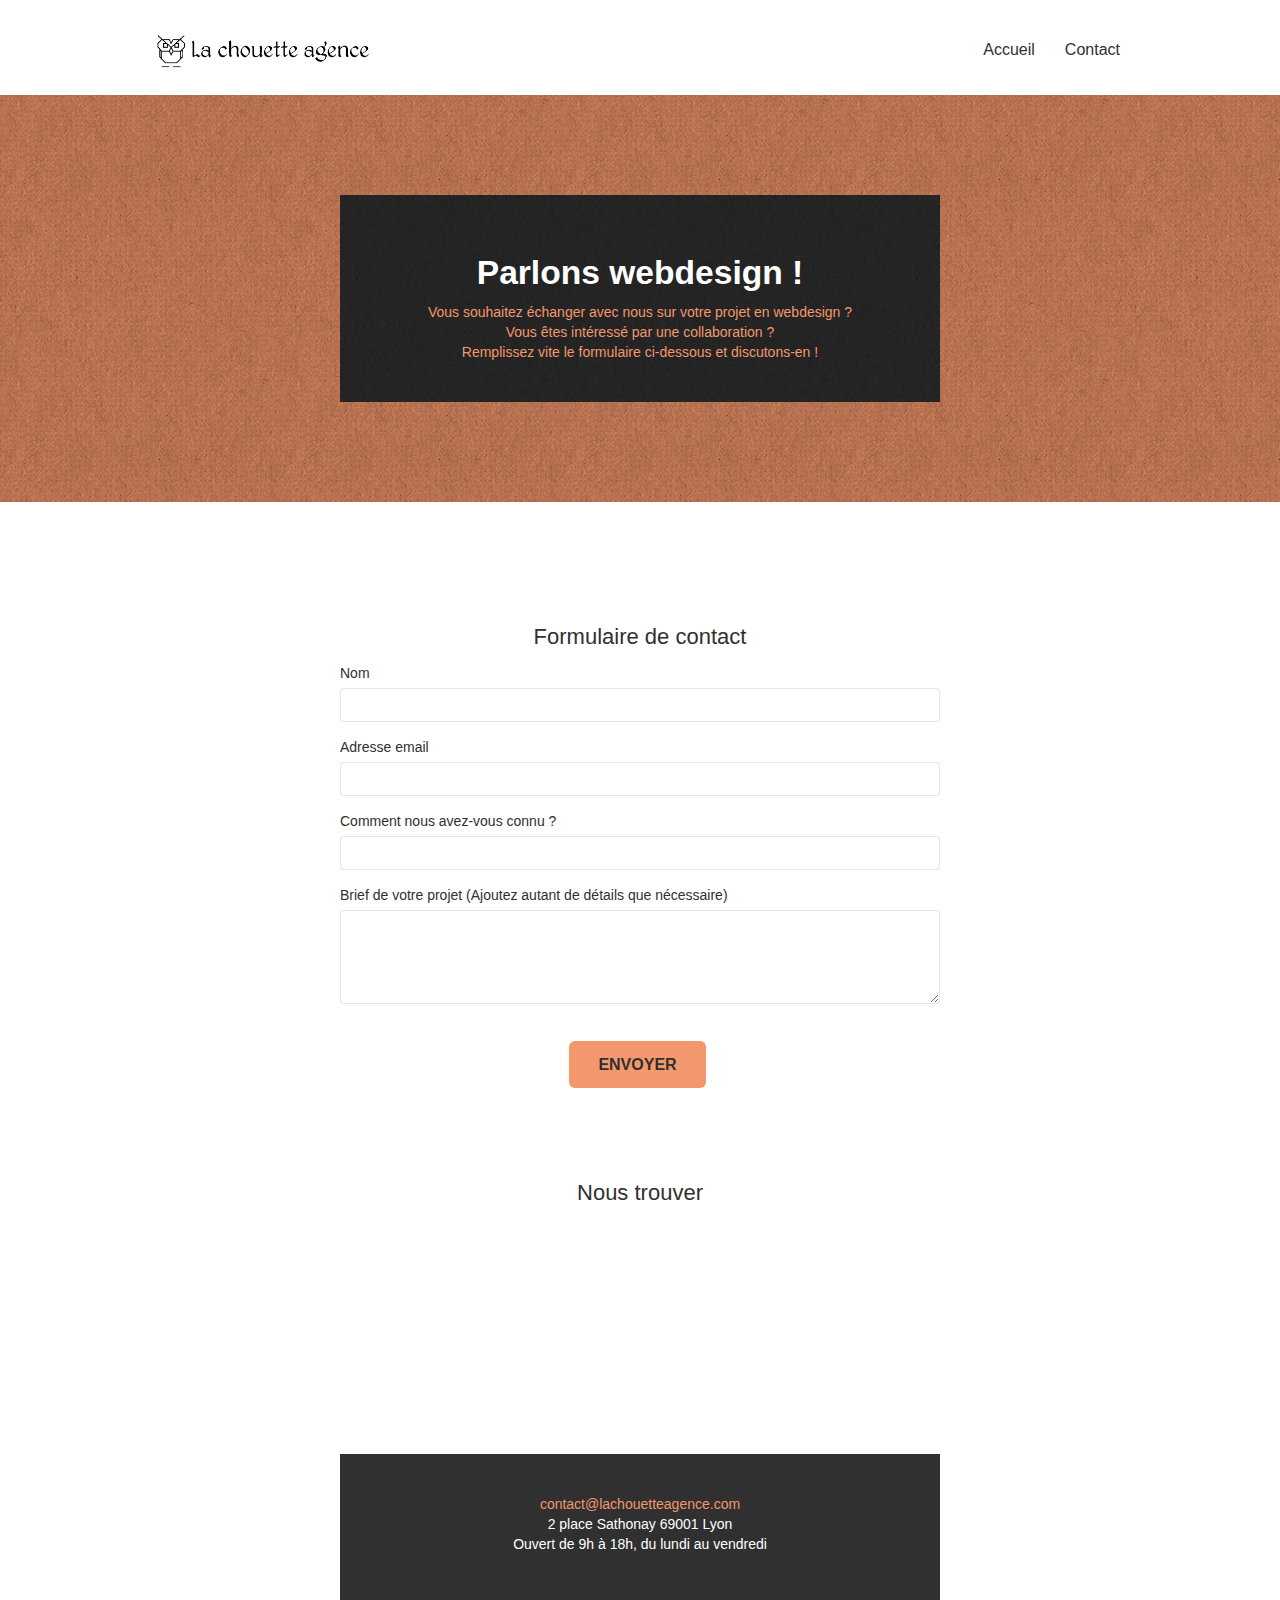
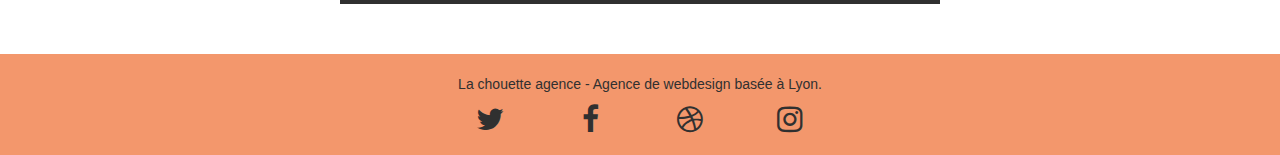
==== commit 7da2d797: "Modification liens et button du bas" ====
--- a/page2.html
+++ b/page2.html
@@ -23,7 +23,7 @@
 <body>  
 <!-- bloc-0 -->
 <header class="bloc bgc-white l-bloc " id="bloc-0">
-	<div role="navigation" class="container bloc-sm">
+	<div class="container bloc-sm">
 		<nav class="navbar row">
 			<div class="navbar-header">
 				<a class="navbar-brand" href="index.html"><img src="img/la-chouette-agence.png" alt="logo de la chouette agence, agence de webdesign à Lyon"/></a>
@@ -46,7 +46,7 @@
 </header>
 
 <!-- bloc-0 END -->
-
+<main>
 <!-- bloc-6 -->
 <section class="bloc bg-dots-bg bg-repeat bgc-atomic-tangerine d-bloc bloc-bg-texture texture-paper" id="bloc-6">
 	<div class="container bloc-lg">
@@ -74,25 +74,25 @@
 			<!-- <div class="col-sm-6"> -->
 				<form id="form_1" method="get" novalidate class="form-group">
 					<div class="form-group">
-						<label>
+						<label for="name">
 							Nom
 						</label>
-						<input id="name" class="form-control" required />
+						<input type="text" name="name" id="name" class="form-control" required />
 					</div>
 					<div class="form-group">
-						<label>
+						<label for="email">
 							Adresse email
 						</label>
-						<input id="email" class="form-control" type="email" required />
+						<input type="email" name="email" id="email" class="form-control" required />
 					</div>
 					<div class="form-group">
-						<label>
+						<label for="input_504">
 							Comment nous avez-vous connu ?
 						</label>
-						<input class="form-control" type="text" required id="input_504" />
+						<input type="text" name="information" class="form-control" required id="input_504" />
 					</div>
 					<div class="form-group">
-						<label>
+						<label for="message">
 							Brief de votre projet (Ajoutez autant de détails que nécessaire)<br>
 						</label><textarea id="message" class="form-control" rows="4" cols="50" required></textarea>
 					</div> 
@@ -121,7 +121,7 @@
 	</div>
 </section>
 <!-- bloc-7 END -->
-
+</main>
 <!-- Footer - bloc-8 -->
 <footer class="bloc bgc-atomic-tangerine d-bloc" id="bloc-8">
 	<div class="container bloc-sm">
@@ -133,22 +133,22 @@
 				<div class="row row-no-gutters social">
 					<div class="col-sm-3">
 						<div class="text-center">
-							<a class="social" href="index.html"><i title="twitter" class="fa fa-twitter icon-md"></i></a>
+							<a title="twitter" class="social" href="#"><i class="fa fa-twitter icon-md"></i></a>
 						</div>
 					</div>
 					<div class="col-sm-3">
 						<div class="text-center">
-							<a class="social" href="index.html"><i title="facebook" class="fa fa-facebook icon-md"></i></a>
+							<a title="facebook" class="social" href="#"><i class="fa fa-facebook icon-md"></i></a>
 						</div>
 					</div>
 					<div class="col-sm-3">
 						<div class="text-center">
-							<a title="dribble" class="social" href="index.html"><i class="fa fa-dribbble icon-md"></i></a>
+							<a title="dribble" class="social" href="#"><i class="fa fa-dribbble icon-md"></i></a>
 						</div>
 					</div>
 					<div class="col-sm-3">
 						<div class="text-center">
-							<a title="instagram" class="social" href="index.html"><i class="fa fa-instagram icon-md"></i></a>
+							<a title="instagram" class="social" href="#"><i class="fa fa-instagram icon-md"></i></a>
 						</div>
 					</div>
 				</div>
@@ -159,7 +159,7 @@
 	</div>
 
 	<!-- ScrollToTop Button -->
-<button class="bloc-button btn btn-d scrollToTop" onclick="scrollToTarget('1')"><span class="fa fa-chevron-up"></span></button>
+<a href="#" class="bloc-button btn btn-d scrollToTop" onclick="scrollToTarget('1')"><span class="fa fa-chevron-up"></span></a>
 <!-- ScrollToTop Button END-->
 </footer>
 <!-- Footer - bloc-8 END -->
--- a/style.min.css
+++ b/style.min.css
@@ -1 +1 @@
-body{margin:0;padding:0;background:#FFF;overflow-x:hidden;-webkit-font-smoothing:antialiased;-moz-osx-font-smoothing:grayscale}a,button{transition:all .3s ease-in-out;outline:none!important}a:hover{text-decoration:none;cursor:pointer;font-size:18px}.bloc{width:100%;clear:both;background:50% 50% no-repeat;padding:0 50px;-webkit-background-size:cover;-moz-background-size:cover;-o-background-size:cover;background-size:cover;position:relative}.bloc .container{padding-left:0;padding-right:0}.bloc-lg{padding:100px 50px}.bloc-md{padding:50px}.bloc-sm{padding:20px 50px}.bg-center,.bg-l-edge,.bg-r-edge,.bg-t-edge,.bg-b-edge,.bg-tl-edge,.bg-bl-edge,.bg-tr-edge,.bg-br-edge,.bg-repeat{-webkit-background-size:auto!important;-moz-background-size:auto!important;-o-background-size:auto!important;background-size:auto!important}.bg-repeat{background:repeat}.bg-t-edge{background:top no-repeat}.bloc-bg-texture::before{content:"";background-size:2px 2px;position:absolute;top:0;bottom:0;left:0;right:0}.texture-paper::before{background:url(img/texture-paper.png);background-size:280px 280px}.b-parallax{background-attachment:fixed}.d-bloc{color:rgba(255,255,255,.7)}.d-bloc button:hover{color:rgba(255,255,255,.9)}.d-bloc .icon-round,.d-bloc .icon-square,.d-bloc .icon-rounded,.d-bloc .icon-semi-rounded-a,.d-bloc .icon-semi-rounded-b{border-color:rgba(255,255,255,.9)}.d-bloc .divider-h span{border-color:rgba(255,255,255,.2)}.d-bloc .a-btn,.d-bloc .navbar a,.d-bloc .navbar-brand,.d-bloc a .icon-sm,.d-bloc a .icon-md,.d-bloc a .icon-lg,.d-bloc a .icon-xl,.d-bloc h1 a,.d-bloc h2 a,.d-bloc h3 a,.d-bloc h4 a,.d-bloc h5 a,.d-bloc h6 a,.d-bloc p a{color:#303030}.d-bloc .a-btn:hover,.d-bloc .navbar a:hover,.d-bloc .navbar-brand:hover,.d-bloc a:hover .icon-sm,.d-bloc a:hover .icon-md,.d-bloc a:hover .icon-lg,.d-bloc a:hover .icon-xl,.d-bloc h1 a:hover,.d-bloc h2 a:hover,.d-bloc h3 a:hover,.d-bloc h4 a:hover,.d-bloc h5 a:hover,.d-bloc h6 a:hover,.d-bloc p a:hover{color:rgba(255,255,255,1)}.d-bloc .navbar-toggle .icon-bar{background:rgba(255,255,255,1)}.d-bloc .btn-wire,.d-bloc .btn-wire:hover{color:rgba(255,255,255,1);border-color:rgba(255,255,255,1)}.d-bloc .panel{color:rgba(0,0,0,.5)}.d-bloc .panel button:hover{color:rgba(0,0,0,.7)}.d-bloc .panel icon{border-color:rgba(0,0,0,.7)}.d-bloc .panel .divider-h span{border-color:rgba(0,0,0,.1)}.d-bloc .panel .a-btn{color:rgba(0,0,0,.6)}.d-bloc .panel .a-btn:hover{color:rgba(0,0,0,1)}.d-bloc .panel .btn-wire,.d-bloc .panel .btn-wire:hover{color:rgba(0,0,0,.7);border-color:rgba(0,0,0,.3)}.d-bloc .panel,.l-bloc{color:rgba(0,0,0,.5)}.d-bloc .panel button:hover,.l-bloc button:hover{color:rgba(0,0,0,.7)}.l-bloc .icon-round,.l-bloc .icon-square,.l-bloc .icon-rounded,.l-bloc .icon-semi-rounded-a,.l-bloc .icon-semi-rounded-b{border-color:rgba(0,0,0,.7)}.d-bloc .panel .divider-h span,.l-bloc .divider-h span{border-color:rgba(0,0,0,.1)}.d-bloc .panel .a-btn,.l-bloc .a-btn,.l-bloc .navbar a,.l-bloc .navbar-brand,.l-bloc a .icon-sm,.l-bloc a .icon-md,.l-bloc a .icon-lg,.l-bloc a .icon-xl,.l-bloc h1 a,.l-bloc h2 a,.l-bloc h3 a,.l-bloc h4 a,.l-bloc h5 a,.l-bloc h6 a,.l-bloc p a{color:rgba(0,0,0,.6)}.d-bloc .panel .a-btn:hover,.l-bloc .a-btn:hover,.l-bloc .navbar a:hover,.l-bloc .navbar-brand:hover,.l-bloc a:hover .icon-sm,.l-bloc a:hover .icon-md,.l-bloc a:hover .icon-lg,.l-bloc a:hover .icon-xl,.l-bloc h1 a:hover,.l-bloc h2 a:hover,.l-bloc h3 a:hover,.l-bloc h4 a:hover,.l-bloc h5 a:hover,.l-bloc h6 a:hover,.l-bloc p a:hover{color:rgba(0,0,0,1)}.l-bloc .navbar-toggle .icon-bar{color:rgba(0,0,0,.6)}.d-bloc .panel .btn-wire,.d-bloc .panel .btn-wire:hover,.l-bloc .btn-wire,.l-bloc .btn-wire:hover{color:rgba(0,0,0,.7);border-color:rgba(0,0,0,.3)}.voffset{margin-top:30px}.voffset-lg{margin-top:80px}.row-no-gutters{margin-right:0;margin-left:0}.row.row-no-gutters>[class^="col-"],.row.row-no-gutters>[class*=" col-"]{padding-right:0;padding-left:0}.navbar{margin-bottom:0}.navbar-brand{height:auto;padding:3px 15px;font-size:25px;font-weight:400;font-weight:600;line-height:44px}.btn-clean:focus{border:3px solid #FFF}a:focus{border:3px solid #F3976C;text-decoration:none}.social:focus{padding-top:20px;border:3px solid #FFF}.btn2:focus{border:3px solid #303030!important}.navbar-brand img{max-height:200px;margin:0 5px 0 0;display:inline}.navbar-brand img[src$=svg]{min-width:100px}.nav-center .navbar-brand img{margin:0}.navbar .nav{padding-top:2px;margin-right:-16px;float:right}.nav>li{float:left;margin-top:4px;font-size:16px}.nav>li a:hover,.nav>li a:focus{background:transparent}.navbar-nav .open .dropdown-menu>li>a{text-align:inherit}.nav>li a:focus{border:2px solid #F3976C}.navbar-toggle{margin:10px 10px 0 0;border:0}.navbar-toggle:hover,.navbar-toggle:focus{background:transparent!important;border:#F3976C 2px solid}.navbar-toggle .icon-bar{background-color:rgba(0,0,0,.5);width:26px}.nav-invert .navbar .nav{float:left}.nav-invert .navbar-header,.nav-invert .navbar-brand{float:right;position:relative}@media (min-width:768px){.site-navigation{position:absolute;top:50%;right:20px;transform:translate(0,-50%);-webkit-transform:translateY(-50%)}.nav>li .dropdown-menu a,.nav>li .dropdown-menu a:hover{color:#303030}.nav-invert .site-navigation{left:0;right:0}.nav-center{text-align:center}.nav-center .navbar-header{width:100%}.navbar-header img{height:40px;margin-top:5px}.nav-center .navbar-header,.nav-center .navbar-brand,.nav-center .nav>li{float:none;display:inline-block}.nav-center .site-navigation{position:relative;width:100%;right:0;margin-right:0;margin-top:20px}.nav-center.mini-nav .navbar-toggle{float:none;margin:10px auto 0}}.nav>li>.dropdown a{background:none!important;display:block;padding:14px 15px}nav .caret{margin:0 5px}.dropdown-menu .dropdown-menu{top:-8px;left:100%}.dropdown-menu .dropmenu-flow-right{top:100%;left:0;margin-left:-1px;border-top-left-radius:0;border-top-right-radius:0}.dropdown-menu .dropdown span{border:4px solid #000;border-top-color:transparent;border-right-color:transparent;border-bottom-color:transparent;margin:6px -5px 0 0!important;float:right}.mg-md{margin-top:10px;margin-bottom:20px}.mg-lg{margin-top:10px;margin-bottom:40px}.btn{margin:0 5px 5px 0}.btn.pull-right{margin:0 0 5px 5px}.btn-d,.btn-d:hover{border:2px solid #F3976C}.btn-d:focus{border:2px solid #303030!important}button{outline:none!important;background:none;border:none}.btn-rd{border-radius:40px}.btn-clean{border:1px solid rgba(0,0,0,.08);border-bottom-color:rgba(0,0,0,.1);text-shadow:0 1px 0 rgba(0,0,1,.1);box-shadow:0 1px 3px rgba(0,0,1,.25),inset 0 1px 0 0 rgba(255,255,255,.15)}.icon-md{font-size:30px!important}.icon-lg{font-size:60px!important}.sm-shadow{text-shadow:0 1px 2px rgba(0,0,0,.3)}.panel-sq,.panel-sq .panel-heading,.panel-sq .panel-footer{border-radius:0}.panel-rd{border-radius:30px}.panel-rd .panel-heading{border-radius:29px 29px 0 0}.panel-rd .panel-footer{border-radius:0 0 29px 29px}.form-control{border-color:rgba(0,0,0,.1);box-shadow:none}.scrollToTop{width:40px;height:40px;position:fixed;bottom:20px;right:20px;opacity:0;z-index:500;transition:all .3s ease-in-out}.scrollToTop span{margin-top:6px}.showScrollTop{font-size:14px;opacity:1}a[data-lightbox]{position:relative;display:block;text-align:center}a[data-lightbox]:hover::before{content:"+";font-family:"HelveticaNeue-Light","Helvetica Neue Light","Helvetica Neue",Helvetica,Arial;font-size:32px;width:50px;height:50px;margin-left:-25px;border-radius:50%;background:rgba(0,0,0,.6);color:#FFF;font-weight:100;position:absolute;top:50%;transform:translateY(-50%);-webkit-transform:translateY(-50%)}a[data-lightbox]:hover img{opacity:.6;-webkit-animation-fill-mode:none;animation-fill-mode:none}#lightbox-modal{display:flex;align-items:center}#lightbox-modal .modal-dialog{width:90%;max-width:900px;margin:0 auto 0}#lightbox-modal .modal-dialog img{max-height:90vh;margin:0 auto}.lightbox-caption{padding:20px;color:#FFF;background:rgba(0,0,0,.5);position:absolute;left:15px;right:15px;bottom:5px}.close-lightbox{color:#FFF;font-size:30px;position:absolute;top:20px;right:20px;z-index:20;background:rgba(0,0,0,.5);border:none;line-height:30px;padding:0 9px 5px;opacity:.3}.close-lightbox:hover,.next-lightbox:hover,.prev-lightbox:hover{opacity:1;color:#FFF}.next-lightbox,.prev-lightbox{font-size:20px;color:rgba(255,255,255,.9);background:rgba(0,0,0,.5);transition:all .2s ease-in-out;position:absolute;top:45%;opacity:.4}.next-lightbox{padding:6px 8px 1px 13px;right:25px}.prev-lightbox{padding:6px 13px 1px 10px;left:25px}.snapshot-lb .modal-body{padding-bottom:45px}.snapshot-lb .lightbox-caption{padding:0;color:rgba(0,0,0,.5);background:none}h2,h3,h4,h5,h6,p,label,.btn,a{font-family:"helvetica";font-weight:400;color:#303030!important}.container{max-width:1000px}.statement-bloc-text{line-height:26px;font-style:italic;font-size:20px;text-align:center;font-weight:lighter;max-width:520px;margin:auto auto auto auto}p{font-size:14px}.tight-width-whitespace,.map{max-width:600px;margin:auto auto auto auto}@media (max-width:500px){.tight-width-whitespace{width:100%!important}.loc{width:100%!important}.localisation{padding:50px 0 50px 0px!important}.formulaire{width:80%!important}}iframe{width:100%;padding:40px 0 40px 0;border:none}.cta-hero{margin-top:22px;color:#FFFFFF!important;text-transform:uppercase;text-align:center;padding:12px 28px 12px 28px;font-size:16px;font-weight:700}.social{max-width:400px;margin:auto auto auto auto}h2{font-size:22px;line-height:1.4em}@media (max-width:600px){h1{font-size:22px!important}h2{font-size:18px}}h3{font-size:15px;text-transform:uppercase;font-weight:700;color:#333333!important}.med-width-whitespace{max-width:800px;margin:auto auto auto auto;box-shadow:0 0 0 #000;padding-top:20px}h1{color:#fff;font-size:38px}h4{color:#303030!important}.icons{margin-bottom:14px;margin-top:24px}.white{color:#FFFFFF!important}.portfolio-thumb{margin-bottom:24px}.portfolio-row{margin-bottom:44px;margin-top:50px}.avatar{box-shadow:0 4px 9px rgba(0,0,0,.3)}.black-background{background-color:#303030;padding:40px 40px 40px 40px}@media (max-width:400px){.black-background{width:100%}}.bold-link{font-weight:900;color:#F3976C!important}.bgc-white{background-color:#FFF}.bgc-atomic-tangerine{background-color:#F3976C}.tc-white{color:#F3976C!important}.btn-atomic-tangerine{background:#F3976C;color:#303030!important}.btn-atomic-tangerine:hover{background:#303030!important;color:#F3976C!important}.bg-dots-bg{background-image:url(img/dots-bg.png)}.bg-lines-h2-bg{background-image:url(img/lines-h2-bg.png)}.bg-banniere{background-image:url(img/la-chouette-agence-banniere.jpg)}.bg-presentation{background-image:url(img/image-de-presentation.bmp)}ul{list-style:none}.col-sm-4 i:focus{border:#F3976C 2px solid}.padd{padding-bottom:0px!important}.formulaire{width:60%;margin:auto}.loc{width:80%;margin:auto}.localisation{width:100%;margin:auto;text-align:center;padding:50px}.map{width:100%;margin:auto}.center{display:flex;flex-direction:column;align-items:center}button{text-align:center}.lien{color:#F3976C!important;overflow-wrap:break-word}@media (max-width:1024px){.bloc{padding-left:20px;padding-right:20px}.bloc.full-width-bloc,.bloc-tile-2.full-width-bloc .container,.bloc-tile-3.full-width-bloc .container,.bloc-tile-4.full-width-bloc .container{padding-left:0;padding-right:0}}@media (max-width:992px) and (min-width:768px){.navbar .nav{max-width:80%}.nav-center.navbar .nav{max-width:100%}}@media only screen and (min-width:768px) and (max-width:1024px) and (orientation:landscape){.b-parallax{background-attachment:scroll}}@media only screen and (min-width:1024px) and (max-width:1366px) and (-webkit-min-device-pixel-ratio:1.5){.b-parallax{background-attachment:scroll}}@media (max-width:991px){.container{width:100%}.b-parallax{background-attachment:scroll}.page-container,#hero-bloc{overflow-x:hidden;position:relative}.bloc-group,.bloc-group .bloc{display:block;width:100%}.bloc-fill-screen .fill-bloc-top-edge,.bloc-fill-screen .fill-bloc-bottom-edge{padding:0 20px}}@media (max-width:767px){.page-container{overflow-x:hidden;position:relative}h1,h2,h3,h4,h5,h6,p,#disqus_thread{padding-left:10px!important;padding-right:10px!important}.b-parallax{background-attachment:scroll}.navbar .nav{padding-top:0;border-top:1px solid rgba(0,0,0,.2);float:none!important}.navbar.row{margin-left:0;margin-right:0}.site-navigation{position:inherit;transform:none;-webkit-transform:none;-ms-transform:none}.nav>li{margin-top:0;border-bottom:1px solid rgba(0,0,0,.1);background:rgba(0,0,0,.05);text-align:left;padding-left:15px;width:100%}.dropdown .dropdown a .caret{float:none;margin:5px 0 0 10px!important;border:4px solid #000;border-bottom-color:transparent;border-right-color:transparent;border-left-color:transparent}#hero-bloc .navbar .nav{background:rgba(0,0,0,.8)}#hero-bloc .navbar .nav a{color:rgba(255,255,255,.6)}.hero{padding:50px 0}.hero-nav{left:-1px;right:-1px}.navbar-collapse{padding:0;overflow-x:hidden;-webkit-box-shadow:none;box-shadow:none}.navbar-brand img{max-height:40px;width:auto}.nav-invert .navbar-header{float:none;width:100%}.nav-invert .navbar-toggle{float:left;margin-left:10px}.bloc{padding-left:0;padding-right:0}.bloc-xxl,.bloc-xl,.bloc-lg{padding:40px 0}.bloc-sm,.bloc-md{padding-left:0;padding-right:0}.bloc-tile-2 .container,.bloc-tile-3 .container,.bloc-tile-4 .container,.bloc-fill-screen .fill-bloc-top-edge,.bloc-fill-screen .fill-bloc-bottom-edge{padding-left:0;padding-right:0}.a-block{padding:0 10px}.btn-dwn{display:none}.voffset{margin-top:5px}.voffset-md{margin-top:20px}.voffset-lg{margin-top:30px}form{padding:5px}.close-lightbox{display:inline-block}.blocsapp-device-iphone5{background-size:216px 425px;padding-top:60px;width:216px;height:425px}.blocsapp-device-iphone5 img{width:180px;height:320px}}@media (max-width:400px){.bloc{padding-left:0;padding-right:0}}@media (max-width:767px){.bloc-mob-center-text{text-align:center}}+body{margin:0;padding:0;background:#FFF;overflow-x:hidden;-webkit-font-smoothing:antialiased;-moz-osx-font-smoothing:grayscale}a,button{transition:all .3s ease-in-out;outline:none!important}a:hover{text-decoration:none;cursor:pointer;font-size:18px}.bloc{width:100%;clear:both;background:50% 50% no-repeat;padding:0 50px;-webkit-background-size:cover;-moz-background-size:cover;-o-background-size:cover;background-size:cover;position:relative}.bloc .container{padding-left:0;padding-right:0}.bloc-lg{padding:100px 50px}.bloc-md{padding:50px}.bloc-sm{padding:20px 50px}.bg-center,.bg-l-edge,.bg-r-edge,.bg-t-edge,.bg-b-edge,.bg-tl-edge,.bg-bl-edge,.bg-tr-edge,.bg-br-edge,.bg-repeat{-webkit-background-size:auto!important;-moz-background-size:auto!important;-o-background-size:auto!important;background-size:auto!important}.bg-repeat{background:repeat}.bg-t-edge{background:top no-repeat}.bloc-bg-texture::before{content:"";background-size:2px 2px;position:absolute;top:0;bottom:0;left:0;right:0}.texture-paper::before{background:url(img/texture-paper.png);background-size:280px 280px}.b-parallax{background-attachment:fixed}.d-bloc{color:rgba(255,255,255,.7)}.d-bloc button:hover{color:rgba(255,255,255,.9)}.d-bloc .icon-round,.d-bloc .icon-square,.d-bloc .icon-rounded,.d-bloc .icon-semi-rounded-a,.d-bloc .icon-semi-rounded-b{border-color:rgba(255,255,255,.9)}.d-bloc .divider-h span{border-color:rgba(255,255,255,.2)}.d-bloc .a-btn,.d-bloc .navbar a,.d-bloc .navbar-brand,.d-bloc a .icon-sm,.d-bloc a .icon-md,.d-bloc a .icon-lg,.d-bloc a .icon-xl,.d-bloc h1 a,.d-bloc h2 a,.d-bloc h3 a,.d-bloc h4 a,.d-bloc h5 a,.d-bloc h6 a,.d-bloc p a{color:#303030}.d-bloc .a-btn:hover,.d-bloc .navbar a:hover,.d-bloc .navbar-brand:hover,.d-bloc a:hover .icon-sm,.d-bloc a:hover .icon-md,.d-bloc a:hover .icon-lg,.d-bloc a:hover .icon-xl,.d-bloc h1 a:hover,.d-bloc h2 a:hover,.d-bloc h3 a:hover,.d-bloc h4 a:hover,.d-bloc h5 a:hover,.d-bloc h6 a:hover,.d-bloc p a:hover{color:rgba(255,255,255,1)}.d-bloc .navbar-toggle .icon-bar{background:rgba(255,255,255,1)}.d-bloc .btn-wire,.d-bloc .btn-wire:hover{color:rgba(255,255,255,1);border-color:rgba(255,255,255,1)}.d-bloc .panel{color:rgba(0,0,0,.5)}.d-bloc .panel button:hover{color:rgba(0,0,0,.7)}.d-bloc .panel icon{border-color:rgba(0,0,0,.7)}.d-bloc .panel .divider-h span{border-color:rgba(0,0,0,.1)}.d-bloc .panel .a-btn{color:rgba(0,0,0,.6)}.d-bloc .panel .a-btn:hover{color:rgba(0,0,0,1)}.d-bloc .panel .btn-wire,.d-bloc .panel .btn-wire:hover{color:rgba(0,0,0,.7);border-color:rgba(0,0,0,.3)}.d-bloc .panel,.l-bloc{color:rgba(0,0,0,.5)}.d-bloc .panel button:hover,.l-bloc button:hover{color:rgba(0,0,0,.7)}.l-bloc .icon-round,.l-bloc .icon-square,.l-bloc .icon-rounded,.l-bloc .icon-semi-rounded-a,.l-bloc .icon-semi-rounded-b{border-color:rgba(0,0,0,.7)}.d-bloc .panel .divider-h span,.l-bloc .divider-h span{border-color:rgba(0,0,0,.1)}.d-bloc .panel .a-btn,.l-bloc .a-btn,.l-bloc .navbar a,.l-bloc .navbar-brand,.l-bloc a .icon-sm,.l-bloc a .icon-md,.l-bloc a .icon-lg,.l-bloc a .icon-xl,.l-bloc h1 a,.l-bloc h2 a,.l-bloc h3 a,.l-bloc h4 a,.l-bloc h5 a,.l-bloc h6 a,.l-bloc p a{color:rgba(0,0,0,.6)}.d-bloc .panel .a-btn:hover,.l-bloc .a-btn:hover,.l-bloc .navbar a:hover,.l-bloc .navbar-brand:hover,.l-bloc a:hover .icon-sm,.l-bloc a:hover .icon-md,.l-bloc a:hover .icon-lg,.l-bloc a:hover .icon-xl,.l-bloc h1 a:hover,.l-bloc h2 a:hover,.l-bloc h3 a:hover,.l-bloc h4 a:hover,.l-bloc h5 a:hover,.l-bloc h6 a:hover,.l-bloc p a:hover{color:rgba(0,0,0,1)}.l-bloc .navbar-toggle .icon-bar{color:rgba(0,0,0,.6)}.d-bloc .panel .btn-wire,.d-bloc .panel .btn-wire:hover,.l-bloc .btn-wire,.l-bloc .btn-wire:hover{color:rgba(0,0,0,.7);border-color:rgba(0,0,0,.3)}.voffset{margin-top:30px}.voffset-lg{margin-top:80px}.row-no-gutters{margin-right:0;margin-left:0}.row.row-no-gutters>[class^="col-"],.row.row-no-gutters>[class*=" col-"]{padding-right:0;padding-left:0}.navbar{margin-bottom:0}.navbar-brand{height:auto;padding:3px 15px;font-size:25px;font-weight:400;font-weight:600;line-height:44px}.btn-clean:focus{border:3px solid #FFF}a:focus{border:3px solid #F3976C;text-decoration:none}.social:focus{padding-top:20px;border:3px solid #FFF}.btn2:focus{border:3px solid #303030!important}.navbar-brand img{max-height:200px;margin:0 5px 0 0;display:inline}.navbar-brand img[src$=svg]{min-width:100px}.nav-center .navbar-brand img{margin:0}.navbar .nav{padding-top:2px;margin-right:-16px;float:right}.nav>li{float:left;margin-top:4px;font-size:16px}.nav>li a:hover,.nav>li a:focus{background:transparent}.navbar-nav .open .dropdown-menu>li>a{text-align:inherit}.nav>li a:focus{border:2px solid #F3976C}.navbar-toggle{margin:10px 10px 0 0;border:0}.navbar-toggle:hover,.navbar-toggle:focus{background:transparent!important;border:#F3976C 2px solid}.navbar-toggle .icon-bar{background-color:rgba(0,0,0,.5);width:26px}.nav-invert .navbar .nav{float:left}.nav-invert .navbar-header,.nav-invert .navbar-brand{float:right;position:relative}@media (min-width:768px){.site-navigation{position:absolute;top:50%;right:20px;transform:translate(0,-50%);-webkit-transform:translateY(-50%)}.nav>li .dropdown-menu a,.nav>li .dropdown-menu a:hover{color:#303030}.nav-invert .site-navigation{left:0;right:0}.nav-center{text-align:center}.nav-center .navbar-header{width:100%}.navbar-header img{height:40px;margin-top:5px}.nav-center .navbar-header,.nav-center .navbar-brand,.nav-center .nav>li{float:none;display:inline-block}.nav-center .site-navigation{position:relative;width:100%;right:0;margin-right:0;margin-top:20px}.nav-center.mini-nav .navbar-toggle{float:none;margin:10px auto 0}}.nav>li>.dropdown a{background:none!important;display:block;padding:14px 15px}nav .caret{margin:0 5px}.dropdown-menu .dropdown-menu{top:-8px;left:100%}.dropdown-menu .dropmenu-flow-right{top:100%;left:0;margin-left:-1px;border-top-left-radius:0;border-top-right-radius:0}.dropdown-menu .dropdown span{border:4px solid #000;border-top-color:transparent;border-right-color:transparent;border-bottom-color:transparent;margin:6px -5px 0 0!important;float:right}.mg-md{margin-top:10px;margin-bottom:20px}.mg-lg{margin-top:10px;margin-bottom:40px}.btn{margin:0 5px 5px 0}.btn.pull-right{margin:0 0 5px 5px}.btn-d,.btn-d:hover{border:2px solid #F3976C}.btn-d:focus{border:2px solid #303030!important}button{outline:none!important;background:none;border:none}.btn-rd{border-radius:40px}.btn-clean{border:1px solid rgba(0,0,0,.08);border-bottom-color:rgba(0,0,0,.1);text-shadow:0 1px 0 rgba(0,0,1,.1);box-shadow:0 1px 3px rgba(0,0,1,.25),inset 0 1px 0 0 rgba(255,255,255,.15)}.icon-md{font-size:30px!important}.icon-lg{font-size:60px!important}.sm-shadow{text-shadow:0 1px 2px rgba(0,0,0,.3)}.panel-sq,.panel-sq .panel-heading,.panel-sq .panel-footer{border-radius:0}.panel-rd{border-radius:30px}.panel-rd .panel-heading{border-radius:29px 29px 0 0}.panel-rd .panel-footer{border-radius:0 0 29px 29px}.form-control{border-color:rgba(0,0,0,.1);box-shadow:none}.scrollToTop{width:40px;height:40px;position:fixed;bottom:20px;right:20px;opacity:0;z-index:500;transition:all .3s ease-in-out}.scrollToTop span{margin-top:6px}.showScrollTop{font-size:14px;opacity:1}a[data-lightbox]{position:relative;display:block;text-align:center}a[data-lightbox]:hover::before{content:"+";font-family:"HelveticaNeue-Light","Helvetica Neue Light","Helvetica Neue",Helvetica,Arial;font-size:32px;width:50px;height:50px;margin-left:-25px;border-radius:50%;background:rgba(0,0,0,.6);color:#FFF;font-weight:100;position:absolute;top:50%;transform:translateY(-50%);-webkit-transform:translateY(-50%)}a[data-lightbox]:hover img{opacity:.6;-webkit-animation-fill-mode:none;animation-fill-mode:none}#lightbox-modal{display:flex;align-items:center}#lightbox-modal .modal-dialog{width:90%;max-width:900px;margin:0 auto 0}#lightbox-modal .modal-dialog img{max-height:90vh;margin:0 auto}.lightbox-caption{padding:20px;color:#FFF;background:rgba(0,0,0,.5);position:absolute;left:15px;right:15px;bottom:5px}.close-lightbox{color:#FFF;font-size:30px;position:absolute;top:20px;right:20px;z-index:20;background:rgba(0,0,0,.5);border:none;line-height:30px;padding:0 9px 5px;opacity:.3}.close-lightbox:hover,.next-lightbox:hover,.prev-lightbox:hover{opacity:1;color:#FFF}.next-lightbox,.prev-lightbox{font-size:20px;color:rgba(255,255,255,.9);background:rgba(0,0,0,.5);transition:all .2s ease-in-out;position:absolute;top:45%;opacity:.4}.next-lightbox{padding:6px 8px 1px 13px;right:25px}.prev-lightbox{padding:6px 13px 1px 10px;left:25px}.snapshot-lb .modal-body{padding-bottom:45px}.snapshot-lb .lightbox-caption{padding:0;color:rgba(0,0,0,.5);background:none}h2,h3,h4,h5,h6,p,label,.btn,a{font-family:"helvetica";font-weight:400;color:#303030!important}.container{max-width:1000px}.statement-bloc-text{line-height:26px;font-style:italic;font-size:20px;text-align:center;font-weight:lighter;max-width:520px;margin:auto auto auto auto}p{font-size:14px}.tight-width-whitespace,.map{max-width:600px;margin:auto auto auto auto}@media (max-width:500px){.tight-width-whitespace{width:100%!important}.loc{width:100%!important}.localisation{padding:50px 0 50px 0px!important}.formulaire{width:80%!important}}iframe{width:100%;padding:40px 0 40px 0;border:none}.cta-hero{margin-top:22px;color:#FFFFFF!important;text-transform:uppercase;text-align:center;padding:12px 28px 12px 28px;font-size:16px;font-weight:700}.social{max-width:400px;margin:auto auto auto auto}h2{font-size:22px;line-height:1.4em}@media (max-width:600px){h1{font-size:22px!important}h2{font-size:18px}}h3{font-size:15px;text-transform:uppercase;font-weight:700;color:#333333!important}.med-width-whitespace{max-width:800px;margin:auto auto auto auto;box-shadow:0 0 0 #000;padding-top:20px}h1{color:#fff;font-size: 2.4em;font-weight: 900;}h4{color:#303030!important}.icons{margin-bottom:14px;margin-top:24px}.white{color:#FFFFFF!important}.portfolio-thumb{margin-bottom:24px}.portfolio-row{margin-bottom:44px;margin-top:50px}.avatar{box-shadow:0 4px 9px rgba(0,0,0,.3)}.black-background{background-color:#303030;padding:40px 40px 40px 40px}@media (max-width:400px){.black-background{width:100%}}.bold-link{font-weight:900;color:#F3976C!important}.bgc-white{background-color:#FFF}.bgc-atomic-tangerine{background-color:#F3976C}.tc-white{color:#F3976C!important}.btn-atomic-tangerine{background:#F3976C;color:#303030!important}.btn-atomic-tangerine:hover{background:#303030!important;color:#F3976C!important}.bg-dots-bg{background-image:url(img/dots-bg.png)}.bg-lines-h2-bg{background-image:url(img/lines-h2-bg.png)}.bg-banniere{background-image:url(img/la-chouette-agence-banniere.jpg)}.bg-presentation{background-image:url(img/image-de-presentation.bmp)}ul{list-style:none}.col-sm-4 i:focus{border:#F3976C 2px solid}.padd{padding-bottom:0px!important}.formulaire{width:60%;margin:auto}.loc{width:80%;margin:auto}.localisation{width:100%;margin:auto;text-align:center;padding:50px}.map{width:100%;margin:auto}.center{display:flex;flex-direction:column;align-items:center}button{text-align:center}.lien{color:#F3976C!important;overflow-wrap:break-word}@media (max-width:1024px){.bloc{padding-left:20px;padding-right:20px}.bloc.full-width-bloc,.bloc-tile-2.full-width-bloc .container,.bloc-tile-3.full-width-bloc .container,.bloc-tile-4.full-width-bloc .container{padding-left:0;padding-right:0}}@media (max-width:992px) and (min-width:768px){.navbar .nav{max-width:80%}.nav-center.navbar .nav{max-width:100%}}@media only screen and (min-width:768px) and (max-width:1024px) and (orientation:landscape){.b-parallax{background-attachment:scroll}}@media only screen and (min-width:1024px) and (max-width:1366px) and (-webkit-min-device-pixel-ratio:1.5){.b-parallax{background-attachment:scroll}}@media (max-width:991px){.container{width:100%}.b-parallax{background-attachment:scroll}.page-container,#hero-bloc{overflow-x:hidden;position:relative}.bloc-group,.bloc-group .bloc{display:block;width:100%}.bloc-fill-screen .fill-bloc-top-edge,.bloc-fill-screen .fill-bloc-bottom-edge{padding:0 20px}}@media (max-width:767px){.page-container{overflow-x:hidden;position:relative}h1,h2,h3,h4,h5,h6,p,#disqus_thread{padding-left:10px!important;padding-right:10px!important}.b-parallax{background-attachment:scroll}.navbar .nav{padding-top:0;border-top:1px solid rgba(0,0,0,.2);float:none!important}.navbar.row{margin-left:0;margin-right:0}.site-navigation{position:inherit;transform:none;-webkit-transform:none;-ms-transform:none}.nav>li{margin-top:0;border-bottom:1px solid rgba(0,0,0,.1);background:rgba(0,0,0,.05);text-align:left;padding-left:15px;width:100%}.dropdown .dropdown a .caret{float:none;margin:5px 0 0 10px!important;border:4px solid #000;border-bottom-color:transparent;border-right-color:transparent;border-left-color:transparent}#hero-bloc .navbar .nav{background:rgba(0,0,0,.8)}#hero-bloc .navbar .nav a{color:rgba(255,255,255,.6)}.hero{padding:50px 0}.hero-nav{left:-1px;right:-1px}.navbar-collapse{padding:0;overflow-x:hidden;-webkit-box-shadow:none;box-shadow:none}.navbar-brand img{max-height:40px;width:auto}.nav-invert .navbar-header{float:none;width:100%}.nav-invert .navbar-toggle{float:left;margin-left:10px}.bloc{padding-left:0;padding-right:0}.bloc-xxl,.bloc-xl,.bloc-lg{padding:40px 0}.bloc-sm,.bloc-md{padding-left:0;padding-right:0}.bloc-tile-2 .container,.bloc-tile-3 .container,.bloc-tile-4 .container,.bloc-fill-screen .fill-bloc-top-edge,.bloc-fill-screen .fill-bloc-bottom-edge{padding-left:0;padding-right:0}.a-block{padding:0 10px}.btn-dwn{display:none}.voffset{margin-top:5px}.voffset-md{margin-top:20px}.voffset-lg{margin-top:30px}form{padding:5px}.close-lightbox{display:inline-block}.blocsapp-device-iphone5{background-size:216px 425px;padding-top:60px;width:216px;height:425px}.blocsapp-device-iphone5 img{width:180px;height:320px}}@media (max-width:400px){.bloc{padding-left:0;padding-right:0}}@media (max-width:767px){.bloc-mob-center-text{text-align:center}}